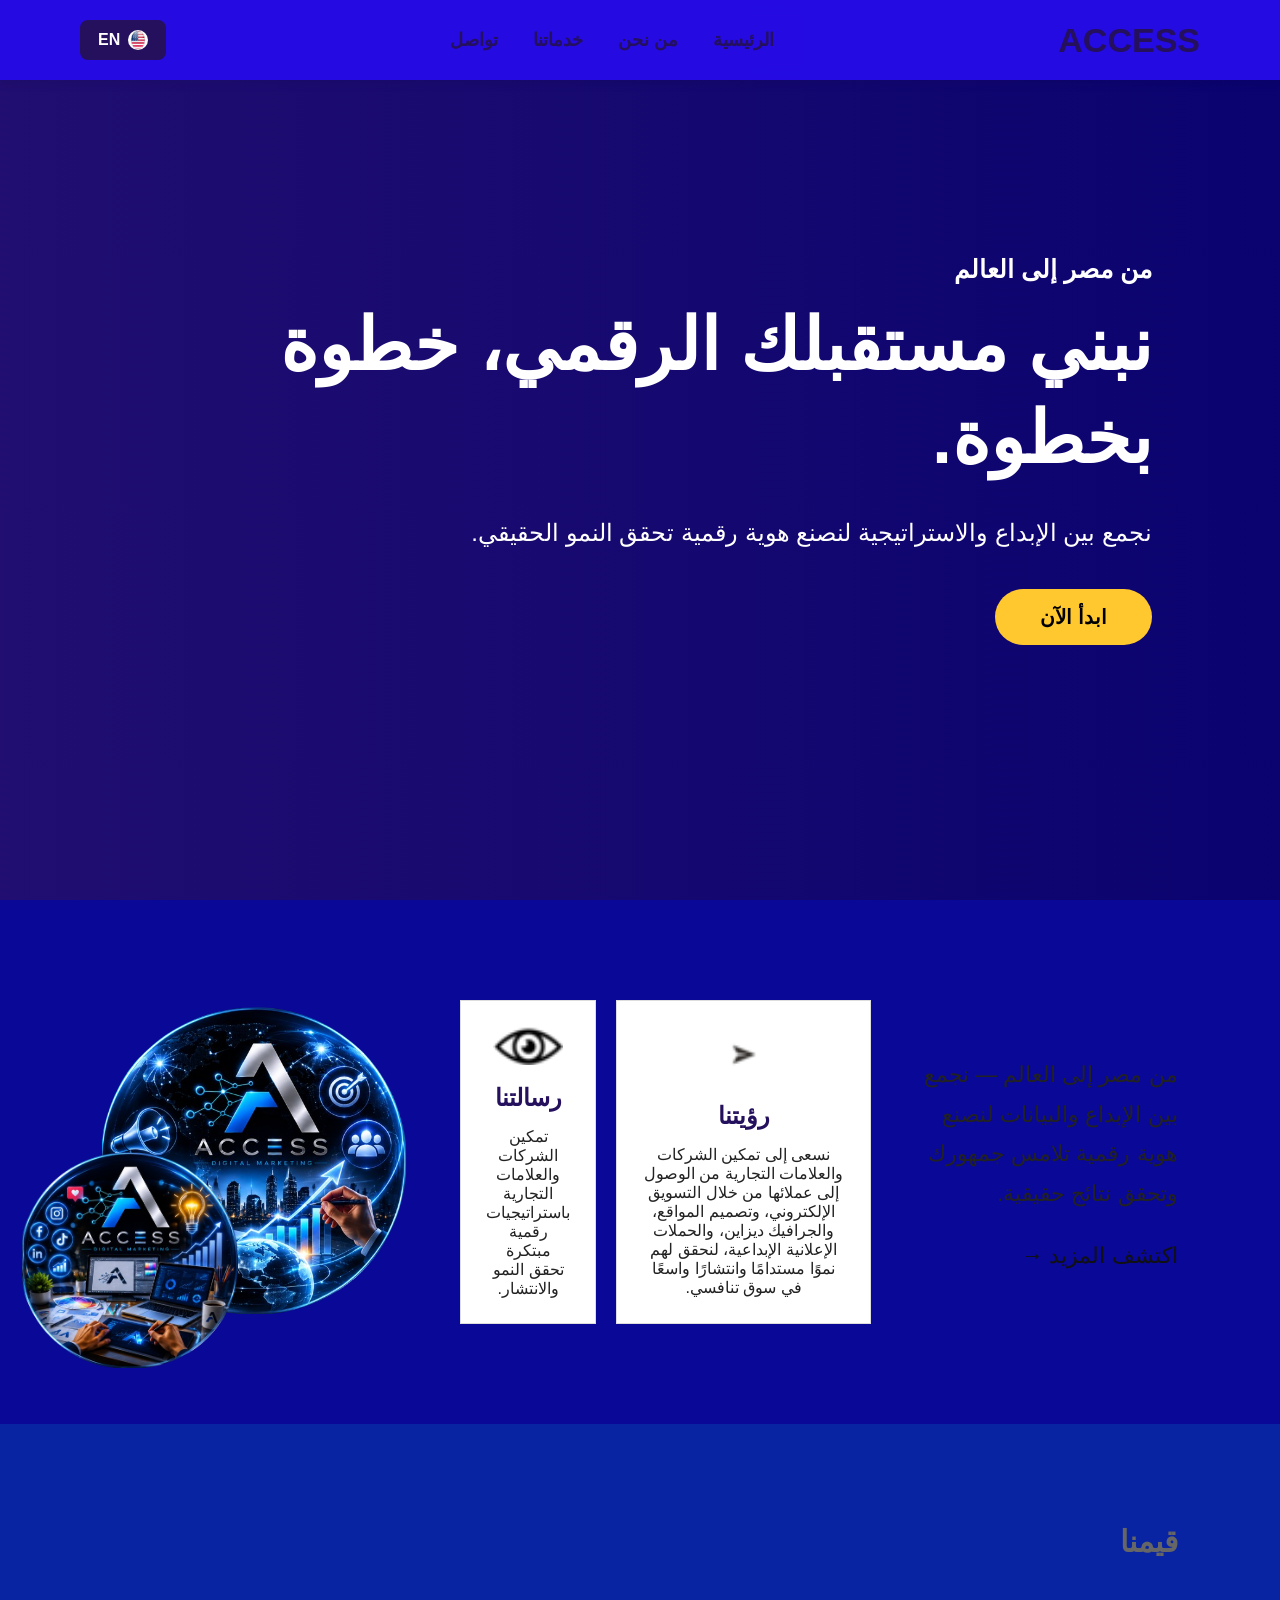
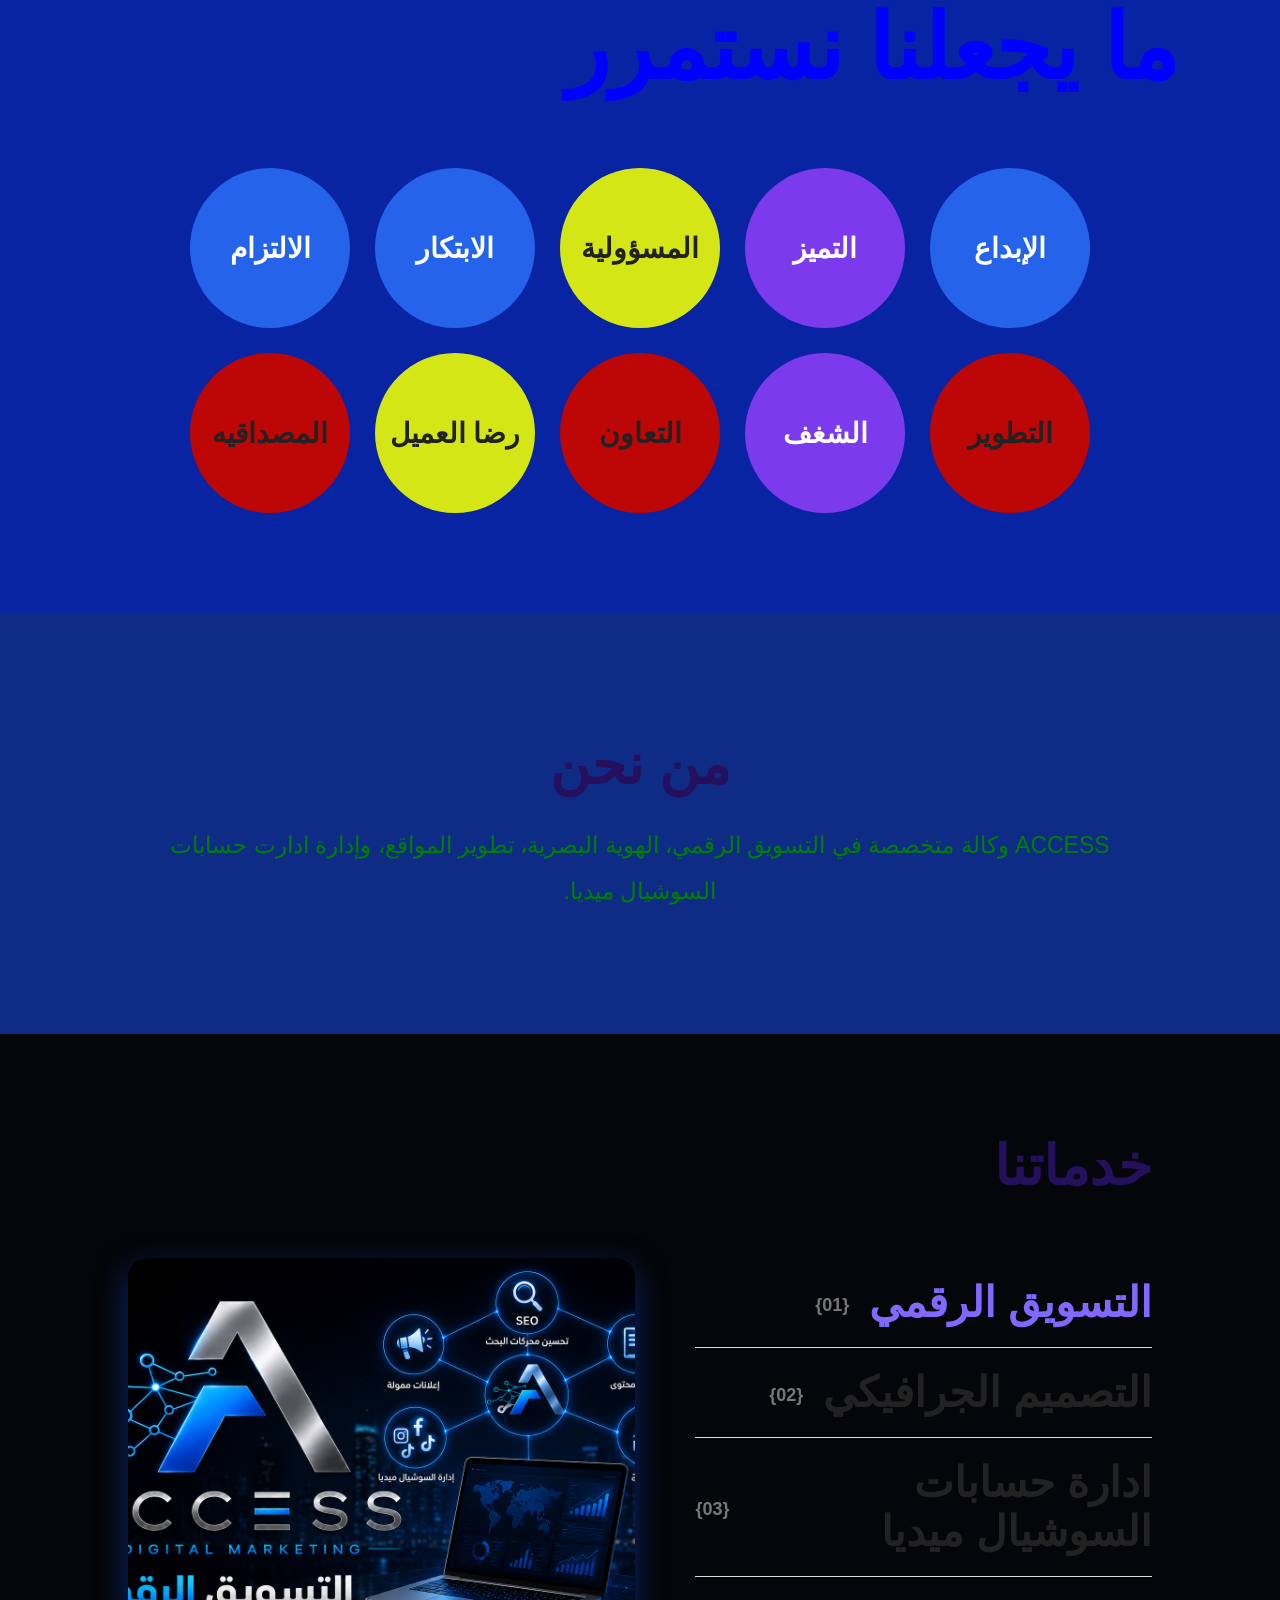
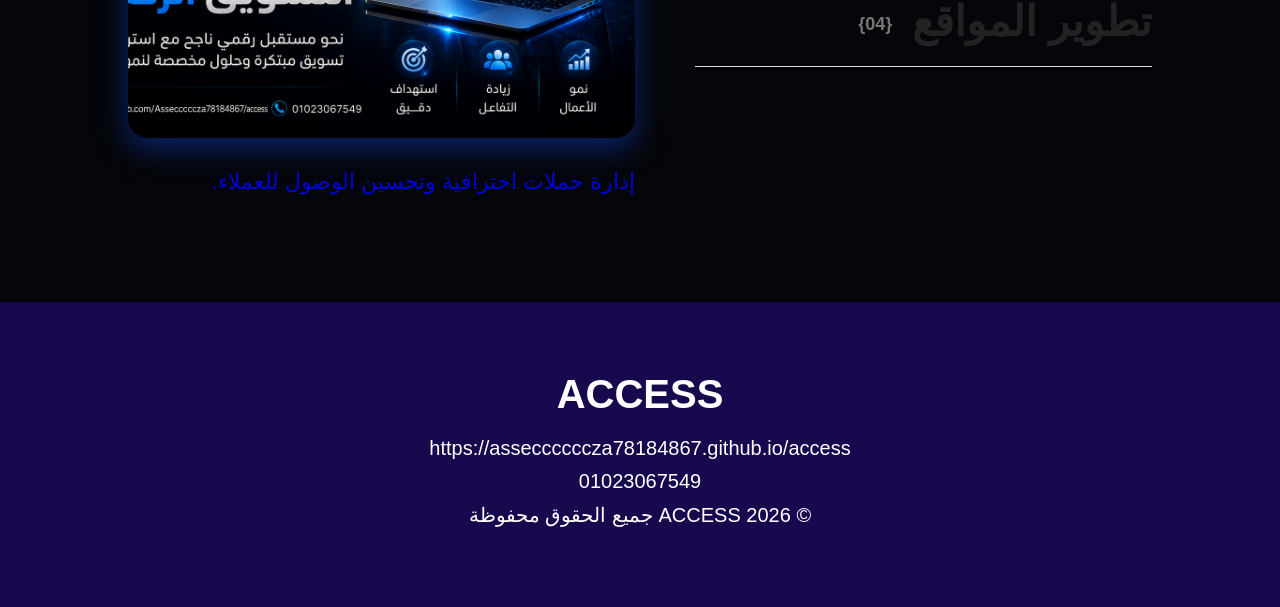
==== index.html @ e2ba80c5 "Add files via upload" ====
<!DOCTYPE html>
<html lang="ar" dir="rtl">

<head>

<meta charset="UTF-8">
<meta name="viewport" content="width=device-width, initial-scale=1">
<meta name="keywords" content="
التسويق الإلكتروني,
شركة تسويق إلكتروني,
تصميم مواقع,
تطوير مواقع,
إدارة السوشيال ميديا,
تصميم جرافيك,
هوية بصرية,
إعلانات ممولة,
شركات التسويق الرقمي,
SEO,
Digital Marketing,
Website Design,
Graphic Design,
Social Media Management,
Google Ads,
Facebook Ads">

<meta http-equiv="X-Frame-Options" content="DENY">
<meta http-equiv="X-Content-Type-Options" content="nosniff">
<meta name="referrer" content="strict-origin-when-cross-origin">


<meta http-equiv="Content-Security-Policy" content="
default-src 'self';
img-src 'self' https: data:;
script-src 'self' https://cdnjs.cloudflare.com;
style-src 'self' 'unsafe-inline' https://cdnjs.cloudflare.com;
font-src 'self' https://cdnjs.cloudflare.com;
frame-ancestors 'none';
base-uri 'self';
">

<meta name="description" content="ACCESS Digital Marketing is an Egyptian digital marketing agency specializing in digital marketing, social media management, website design, graphic design, branding, advertising campaigns, and creative business solutions.">

<meta name="keywords" content="ACCESS Digital Marketing, digital marketing Egypt, marketing agency Egypt, social media management, social media marketing, website design, web development, graphic design, branding, logo design, advertising agency, Google Ads, Facebook Ads, SEO, digital advertising, creative agency, online marketing, business marketing, e-commerce website, web design company">

<meta name="author" content="ACCESS Digital Marketing">

<meta name="robots" content="index, follow">

<meta name="language" content="English">

<meta name="revisit-after" content="7 days">

<meta name="distribution" content="global">

<meta name="rating" content="general">

<meta property="og:title" content="ACCESS Digital Marketing">

<meta property="og:description" content="Professional Digital Marketing, Website Design, Social Media Management, Graphic Design and Branding Services.">

<meta property="og:type" content="website">

<meta property="og:image" content="https://yourwebsite.com/images/logo.png">

<meta property="og:url" content="https://yourwebsite.com">

<meta name="twitter:card" content="summary_large_image">

<meta name="twitter:title" content="ACCESS Digital Marketing">

<meta name="twitter:description" content="Professional Digital Marketing & Creative Business Solutions.">

<meta name="twitter:image" content="https://yourwebsite.com/images/logo.png">




<title>ACCESS</title>

<link rel="stylesheet" href="style.css">

<link href="https://fonts.googleapis.com/css2?family=Cairo:wght@300;400;600;700;800&display=swap" rel="stylesheet">

</head>

<body>

<nav>

<div class="logo">
ACCESS
</div>

<ul class="menu">

<li><a href="#">الرئيسية</a></li>
<li><a href="about.html">من نحن</a></li>
<li><a href="servis.html">خدماتنا</a></li>
<li><a href="#contact">تواصل</a></li>

</ul>

<button id="langBtn">
    <img id="flag" src="im/us.jpg" width="20">
    <span id="langText">EN</span>
</button>

</nav>

<section class="hero">

<div class="overlay"></div>

<div class="hero-content">

<h4>
من مصر إلى العالم
</h4>

<h1>

نبني مستقبلك الرقمي، خطوة بخطوة.

</h1>

<p>

نجمع بين الإبداع والاستراتيجية لنصنع هوية رقمية تحقق النمو الحقيقي.

</p>

<a href="#services" class="btn">

ابدأ الآن

</a>

</div>

</section>


<section class="vision"> <div class="vision-text"> <p class="small"> من مصر إلى العالم — نجمع بين الإبداع والبيانات لنصنع هوية رقمية تلامس جمهورك وتحقق نتائج حقيقية. </p> <a href="#" class="more"> اكتشف المزيد → </a> </div> <div class="vision-cards"> <div class="vision-card"> <img src="im/icon (2).ico"> <h2>رؤيتنا</h2> <p> نسعى إلى تمكين الشركات والعلامات التجارية من الوصول إلى عملائها من خلال التسويق الإلكتروني، وتصميم المواقع، والجرافيك ديزاين، والحملات الإعلانية الإبداعية، لنحقق لهم نموًا مستدامًا وانتشارًا واسعًا في سوق تنافسي. </p> </div> <div class="vision-card"> <img src="im/ico-2.ico"> <h2>رسالتنا</h2> <p> تمكين الشركات والعلامات التجارية باستراتيجيات رقمية مبتكرة تحقق النمو والانتشار. </p> </div> </div> <div class="vision-image"> <img src="im/op-1.png"> <img src="im/op-2.png" class="small-img"> </div> </section>


<section class="values">

<h5>قيمنا</h5>

<br>
<br>

<h1>
      <font color="blue">
    ما يجعلنا نستمرر 

</font>
</h1>
<br>

<div class="circles">

<div class="circle dark">الإبداع</div>

<div class="circle purple">التميز</div>

<div class="circle light">المسؤولية</div>

<div class="circle dark">الابتكار</div>

<div class="circle dark">الالتزام</div>

<div class="circle rad">التطوير</div>

<div class="circle purple">الشغف</div>

<div class="circle rad">التعاون</div>

<div class="circle light">رضا العميل</div>

<div class="circle rad">المصداقيه</div>

</div>

</section>


<section class="about" id="about">

<h2>

من نحن

</h2>

<p>
  <font color="green">
ACCESS وكالة متخصصة في التسويق الرقمي، الهوية البصرية، تطوير المواقع، وإدارة ادارت حسابات السوشيال ميديا.
</font>
</p>

</section>

<section class="services-show" id="services">

<h2>

خدماتنا

</h2>

<div class="services-container">

<div class="services-list">

<div class="service-item active" onclick="showService(1)">
    
التسويق الرقمي
<span>{01}</span>
</div>

<div class="service-item" onclick="showService(2)">
  
التصميم الجرافيكي
<span>{02}</span>
</div>

<div class="service-item" onclick="showService(3)">
ادارة حسابات السوشيال ميديا
<span>{03}</span>
</div>

<div class="service-item" onclick="showService(4)">
تطوير المواقع
<span>{04}</span>





</div>

</div>

<div class="services-image">

<div id="service1" class="service-box active">

<img src="im/1.png">

<p>
    <font color="purpledar">
إدارة حملات احترافية وتحسين الوصول للعملاء.
</font>
</p>

</div>

<div id="service2" class="service-box">

<img src="im/2.png">

<p>
    <font color="purple">

هوية بصرية، موشن جرافيك وتصاميم احترافية.
</font>
</p>

</div>

<div id="service3" class="service-box">

<img src="im/3.png">

<p>
<font color="red">
تنظيم وإدارة الفعاليات والمؤتمرات.
</font>
</p>

</div>

<div id="service4" class="service-box">

<img src="im/4.png">

<p>
<font color="green">
تصميم وتطوير مواقع حديثة ومتوافقة مع جميع الأجهزة.
</font>
</p>

</div>

</div>

</div>

</section>

<footer id="contact">

<h2>

ACCESS

</h2>

<p>

https://asseccccccza78184867.github.io/access

</p>

<p>

    01023067549

</p>

<p>

© 2026 ACCESS جميع الحقوق محفوظة

</p>

</footer>

<script src="script.js"></script>



<script>
const langBtn = document.getElementById("langBtn");

let english = false;

langBtn.onclick = function(){

    if(!english){

        document.documentElement.dir = "ltr";
        document.documentElement.lang = "en";

        document.querySelector(".logo").innerHTML = "ACCESS";

        document.querySelector("a[href='index.html']").innerHTML="Home";
        document.querySelector("a[href='#about']").innerHTML="About";
        document.querySelector("a[href='#services']").innerHTML="Services";
        document.querySelector("a[href='#contact']").innerHTML="Contact";

        langBtn.innerHTML='<img src="images/eg.png"> AR';

        english=true;

    }else{

        document.documentElement.dir="rtl";
        document.documentElement.lang="ar";

        document.querySelector("a[href='index.html']").innerHTML="الرئيسية";
        document.querySelector("a[href='#about']").innerHTML="من نحن";
        document.querySelector("a[href='#services']").innerHTML="خدماتنا";
        document.querySelector("a[href='#contact']").innerHTML="تواصل";

        langBtn.innerHTML='<img src="images/us.png"> EN';

        english=false;




let isArabic = true;

document.getElementById("langBtn").onclick = function () {

    if (isArabic) {

        document.documentElement.lang = "en";
        document.documentElement.dir = "ltr";

        document.getElementById("flag").src = "images/us.png";
        document.getElementById("langText").innerHTML = "EN";

  
        document.getElementById("servicesTitle").innerHTML = "Our Services";
        document.getElementById("service1").innerHTML = "Social Media Management";
        document.getElementById("service2").innerHTML = "Digital Marketing";
        document.getElementById("service3").innerHTML = "Graphic Design";
        document.getElementById("service4").innerHTML = "Website Development";

        isArabic = false;

    } else {

        document.documentElement.lang = "ar";
        document.documentElement.dir = "rtl";

        document.getElementById("flag").src = "images/eg.png";
        document.getElementById("langText").innerHTML = "AR";

   
        document.getElementById("servicesTitle").innerHTML = "خدماتنا";
        document.getElementById("service1").innerHTML = "إدارة حسابات التواصل الاجتماعي";
        document.getElementById("service2").innerHTML = "التسويق الإلكتروني";
        document.getElementById("service3").innerHTML = "التصميم الجرافيكي";
        document.getElementById("service4").innerHTML = "تطوير المواقع";

        isArabic = true;
    }

};




    }

}
</script>



</body>

</html>
---- style.css ----
*{
margin:0;
padding:0;
box-sizing:border-box;
font-family:'Cairo',sans-serif;
scroll-behavior:smooth;
}

body{
background:#1205c7;
color:#222;
overflow-x:hidden;
}



nav{

position:fixed;

top:0;

right:0;

left:0;

display:flex;

justify-content:space-between;

align-items:center;

padding:20px 80px;

background:rgba(38, 12, 231, 0.95);

backdrop-filter:blur(8px);

box-shadow:0 3px 10px rgba(0,0,0,.08);

z-index:999;

}

.logo{

font-size:34px;

font-weight:800;

color:#24105c;

}

.menu{

display:flex;

list-style:none;

gap:35px;

}

.menu a{

text-decoration:none;

font-size:18px;

font-weight:bold;

color:#24105c;

transition:.3s;

}

.menu a:hover{

color:#8368ff;

}

#langBtn{

padding:10px 20px;

border:none;

border-radius:8px;

background:#24105c;

color:rgba(3, 36, 202, 0.979);

cursor:pointer;

}



.hero{

height:100vh;

background:url(hero.jpg);

background-size:cover;

background-position:center;

display:flex;

justify-content:center;

align-items:center;

position:relative;

}

.overlay{

position:absolute;

width:100%;

height:100%;

background:linear-gradient(90deg,#24105ccf,#00000070);

}

.hero-content{

position:relative;

z-index:2;

width:80%;

color:white;

text-align:right;

}

.hero-content h4{

font-size:25px;

margin-bottom:15px;

}

.hero-content h1{

font-size:72px;

line-height:1.3;

margin-bottom:25px;

}

.hero-content p{

font-size:24px;

line-height:1.8;

margin-bottom:35px;

}

.btn{

display:inline-block;

padding:16px 45px;

background:#ffc82e;

border-radius:40px;

text-decoration:none;

font-size:20px;

color:black;

font-weight:bold;

transition:.3s;

}

.btn:hover{

transform:translateY(-5px);

}



.about{

padding:120px 10%;

background:rgb(14, 44, 134);

text-align:center;

}

.about h2{

font-size:55px;

color:#24105c;

margin-bottom:25px;

}

.about p{

font-size:23px;

line-height:2;

}


.services-show{

padding:100px 10%;

background:#050609;

}

.services-show h2{

font-size:55px;

margin-bottom:60px;

color:#24105c;

}

.services-container{

display:flex;

justify-content:space-between;

gap:60px;

align-items:flex-start;

}

.services-list{

width:45%;

}

.service-item{

padding:22px 0;

font-size:42px;

font-weight:bold;

cursor:pointer;

border-bottom:1px solid #1e07a4;

transition:.3s;

}

.service-item:hover{

color:#8368ff;

}

.service-item.active{

color:#8368ff;

}

.service-item span{

font-size:18px;

color:#1f04a9;

}

.services-image{

width:50%;

}

.service-box{

display:none;

animation:fade .5s;

}

.service-box.active{

display:block;

}

.service-box img{

width:100%;

height:480px;

object-fit:cover;

border-radius:20px;

box-shadow:0 10px 30px rgba(11, 41, 123, 0.885);

}

.service-box p{

font-size:22px;

margin-top:20px;

line-height:1.8;

}



footer{

background:#18094f;

color:white;

padding:70px;

text-align:center;

}

footer h2{

font-size:40px;

margin-bottom:20px;

}

footer p{

font-size:20px;

margin:10px 0;

}

@keyframes fade{

from{

opacity:0;

transform:translateY(20px);

}

to{

opacity:1;

transform:translateY(0);

}

}



@media(max-width:900px){

nav{

padding:20px;

}

.menu{

display:none;

}

.hero-content h1{

font-size:42px;

}

.hero-content p{

font-size:18px;

}

.services-container{

flex-direction:column;

}

.services-list,

.services-image{

width:100%;

}

.service-item{

font-size:28px;

}

.about h2{

font-size:40px;

}

}

.vision{

padding:100px 8%;

display:flex;

justify-content:space-between;

align-items:center;

gap:50px;

background:#0a0896;

}

.vision-text{

width:25%;

}

.small{

font-size:22px;

line-height:1.8;

margin-bottom:30px;

}

.more{

color:#111;

font-size:22px;

text-decoration:none;

}

.vision-cards{

display:flex;

gap:20px;

width:40%;

}

.vision-card{

background:rgb(255, 255, 255);

padding:25px;

border:1px solid #ddd;

text-align:center;

}

.vision-card img{

width:70px;

margin-bottom:15px;

}

.vision-card h2{

color:#24105c;

margin-bottom:15px;

}

.vision-image{

position:relative;

width:30%;

}

.vision-image img{

width:100%;

border-radius:15px;

}

.small-img{

width:70% !important;

position:absolute;

bottom:-50px;

left:-80px;

}



.values{

padding:100px 8%;

background:#0824a2;

text-align:right;

}

.values h5{

font-size:30px;

color:#666;

}

.values h1{

font-size:90px;

color:#18094f;

margin-bottom:50px;

}

.circles{

display:flex;

flex-wrap:wrap;

gap:25px;

justify-content:center;

align-items:center;

}

.circle{

width:160px;

height:160px;

border-radius:50%;

display:flex;

justify-content:center;

align-items:center;

font-size:28px;

font-weight:bold;

}

.dark{

background:#2563EB;

color:white;

}

.purple{

background:#7C3AED;

color:white;

}

.light{

background:#d5e616;

}

.rad{

background:#bd0707;

}

.service-item{

display:flex;
align-items:center;
gap:20px;

padding:20px 0;

cursor:pointer;

border-bottom:1px solid #ddd;

transition:.3s;

}

.service-icon{

width:70px;
height:70px;

object-fit:cover;

border-radius:12px;

flex-shrink:0;

}

.service-item div{

display:flex;
flex-direction:column;

}

.service-item span{

font-size:18px;
color:#777;

margin-top:5px;

}


#langBtn{
    display:flex;
    align-items:center;
    gap:8px;
    padding:10px 18px;
    border:none;
    border-radius:8px;
    background:#24105c;
    color:white;
    cursor:pointer;
    font-size:16px;
    font-weight:bold;
}

#langBtn img{
    width:20px;
    height:20px;
    border-radius:50%;
}
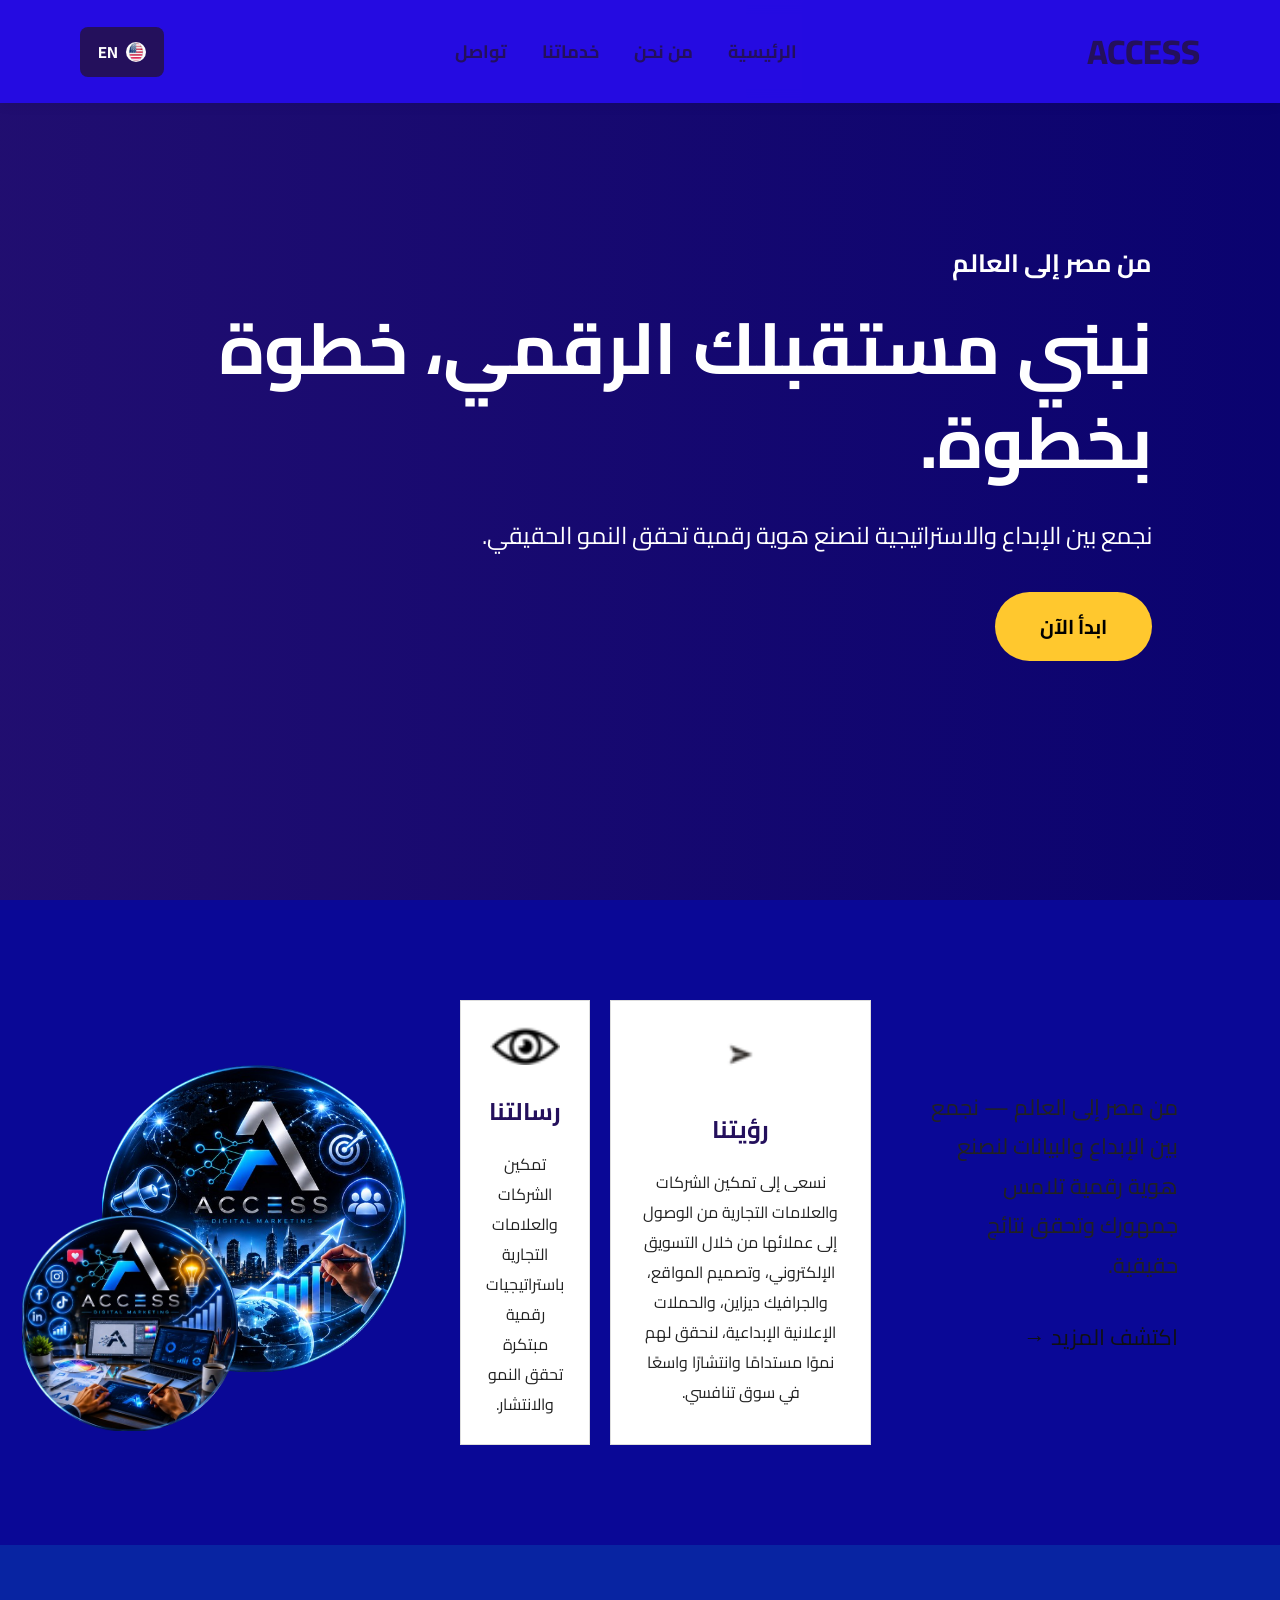
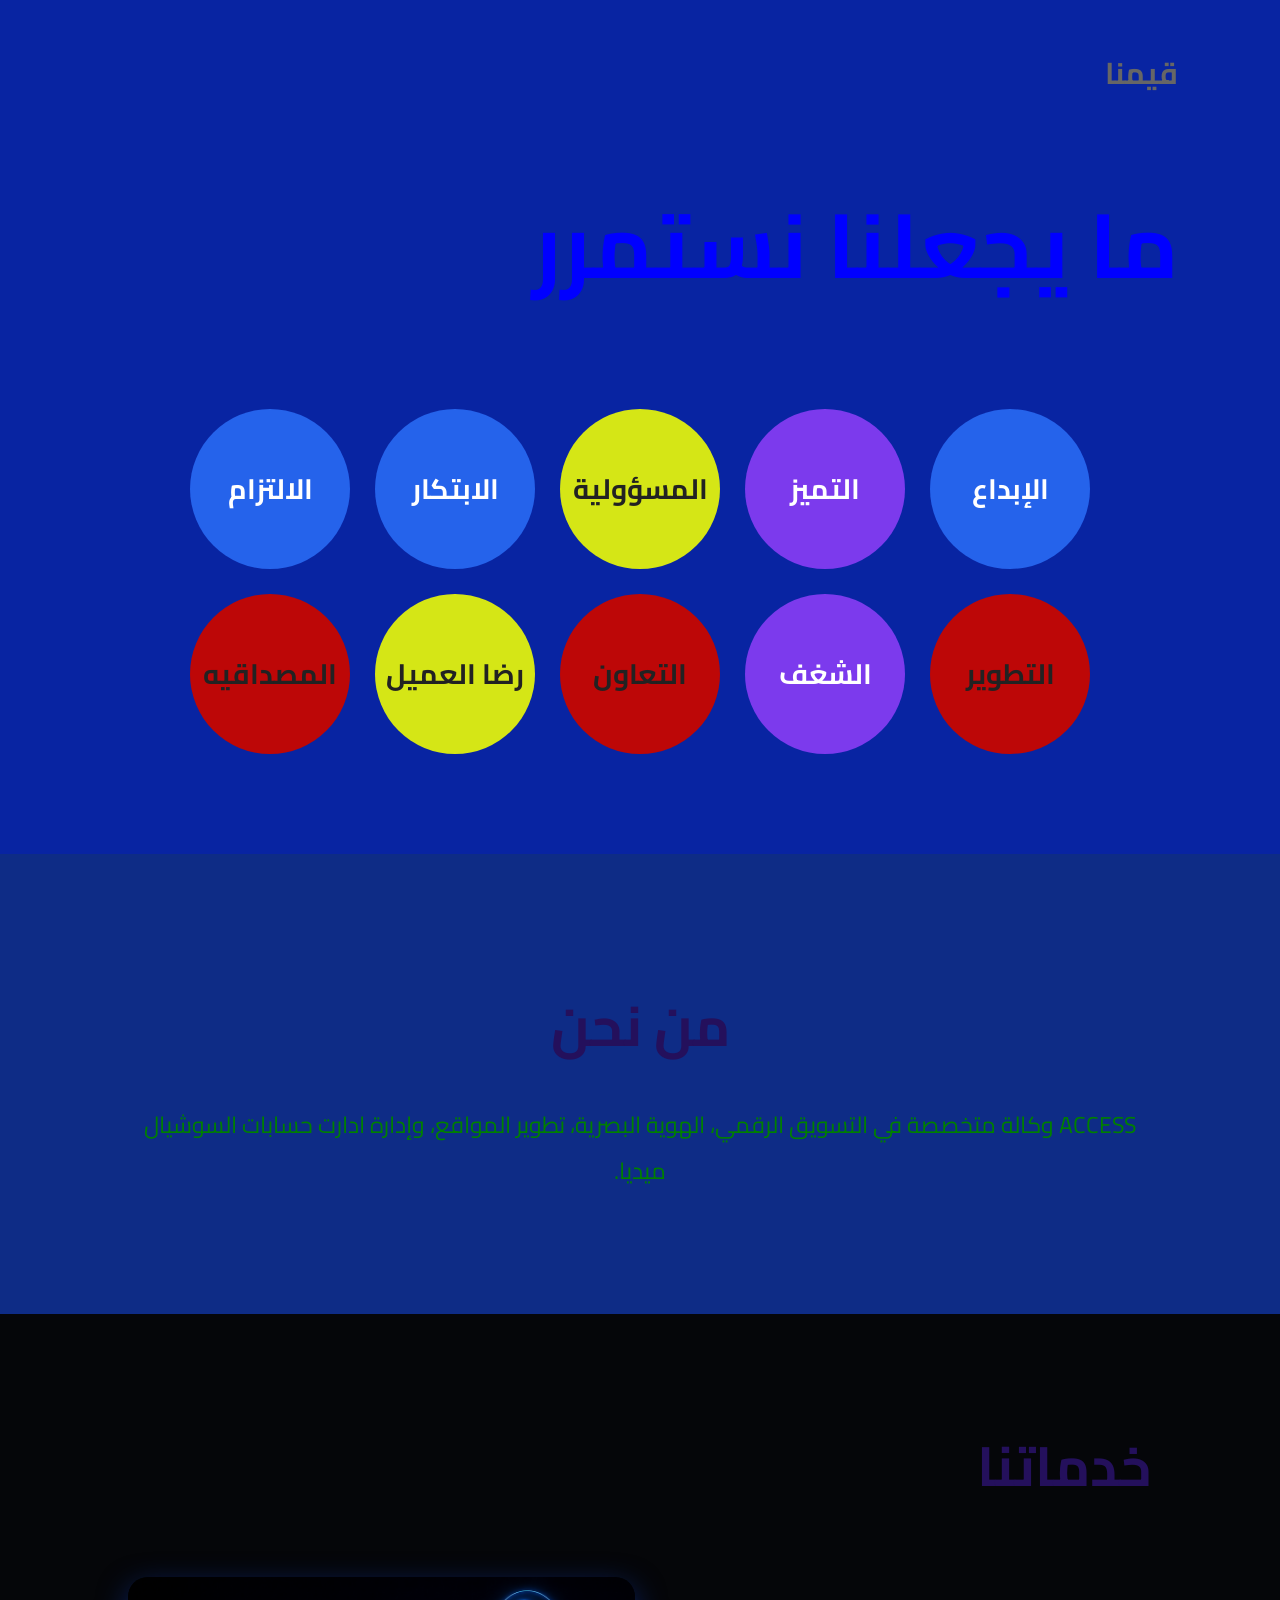
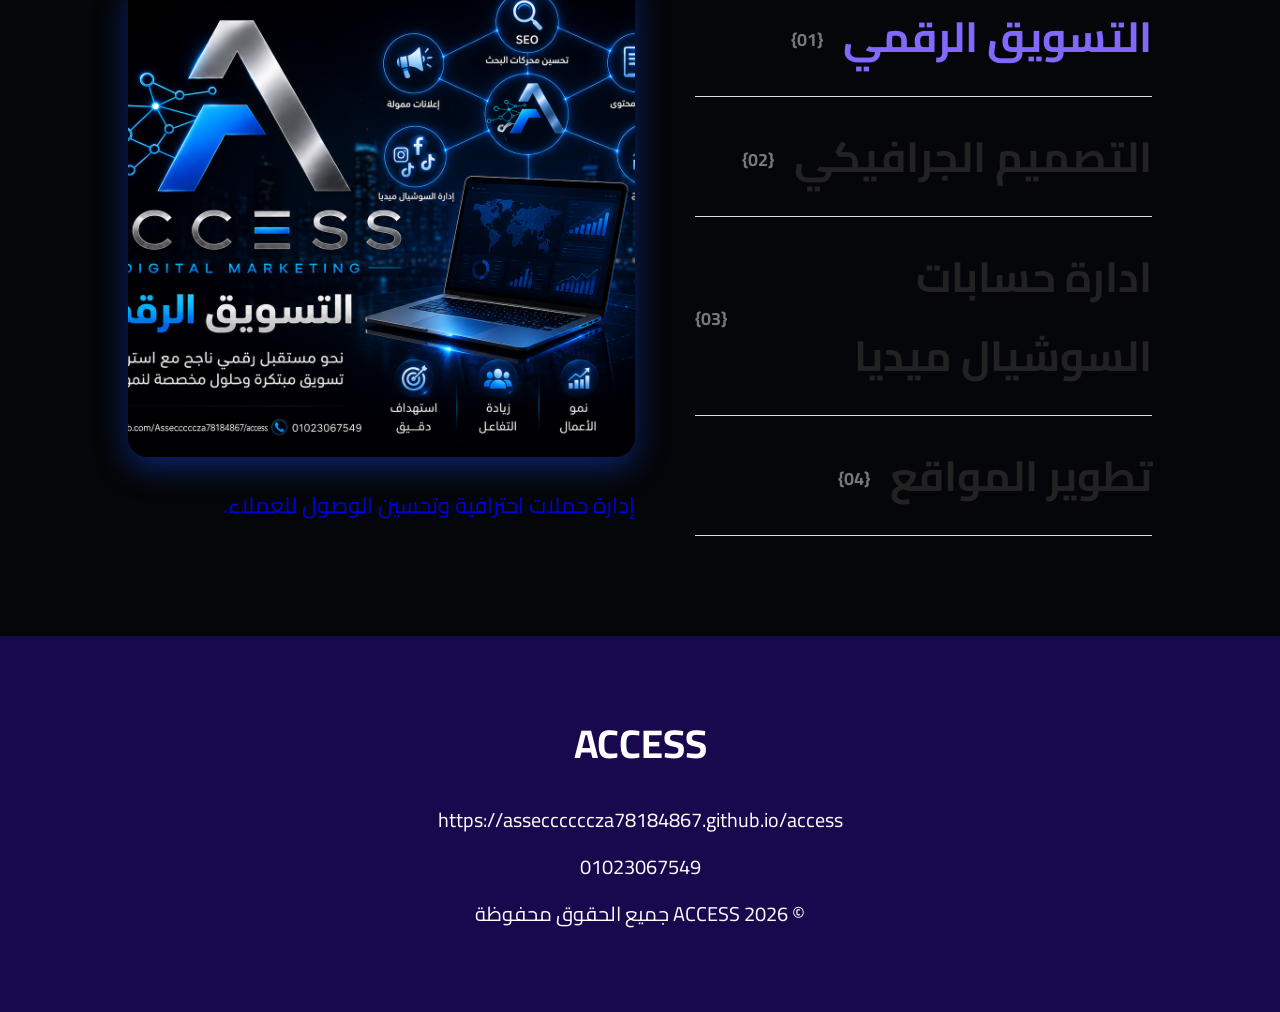
==== commit 75c0fb39: "Update index.html" ====
--- a/index.html
+++ b/index.html
@@ -27,16 +27,9 @@
 <meta http-equiv="X-Content-Type-Options" content="nosniff">
 <meta name="referrer" content="strict-origin-when-cross-origin">
 
-
-<meta http-equiv="Content-Security-Policy" content="
-default-src 'self';
-img-src 'self' https: data:;
-script-src 'self' https://cdnjs.cloudflare.com;
-style-src 'self' 'unsafe-inline' https://cdnjs.cloudflare.com;
-font-src 'self' https://cdnjs.cloudflare.com;
-frame-ancestors 'none';
-base-uri 'self';
-">
+<meta name="viewport" content="width=device-width, initial-scale=1.0">
+    
+
 
 <meta name="description" content="ACCESS Digital Marketing is an Egyptian digital marketing agency specializing in digital marketing, social media management, website design, graphic design, branding, advertising campaigns, and creative business solutions.">
 
@@ -424,4 +417,4 @@
 
 </body>
 
-</html>+</html>
--- a/style.css
+++ b/style.css
@@ -719,4 +719,6 @@
     width:20px;
     height:20px;
     border-radius:50%;
-}+}
+
+
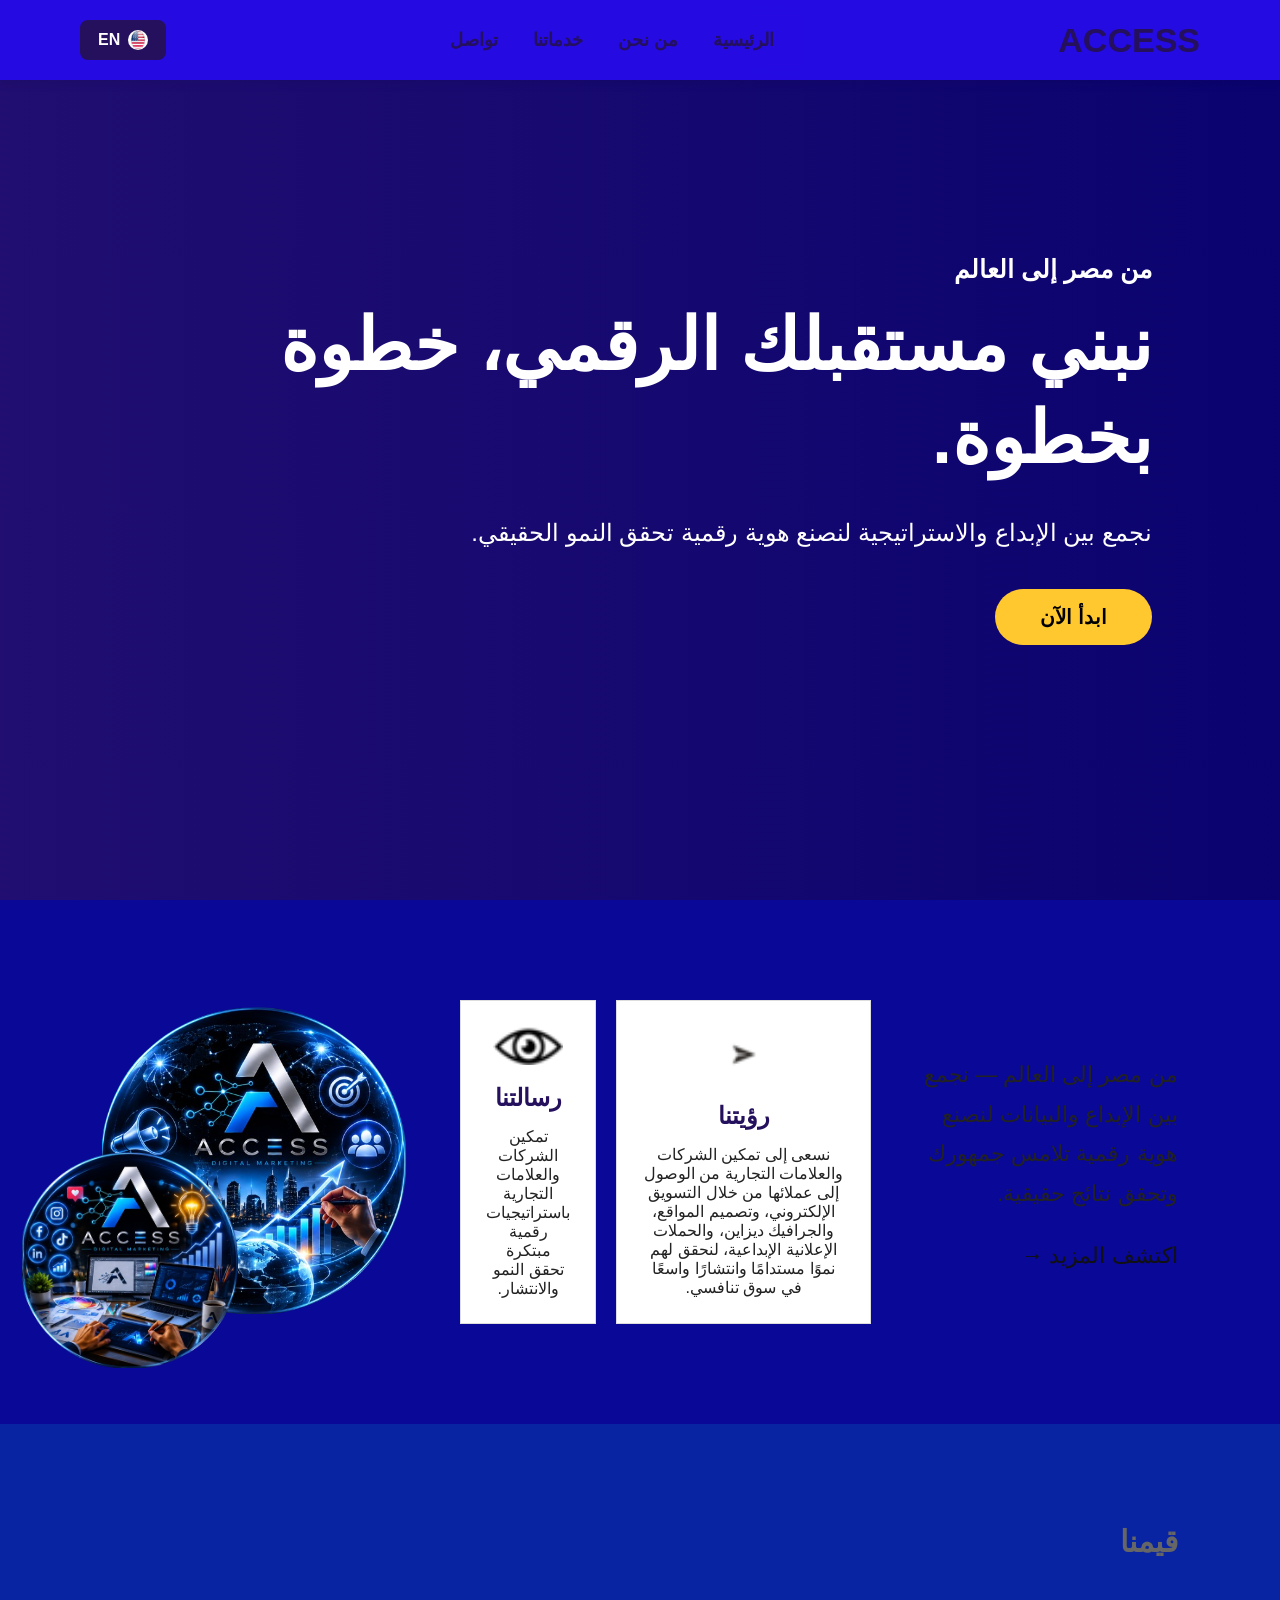
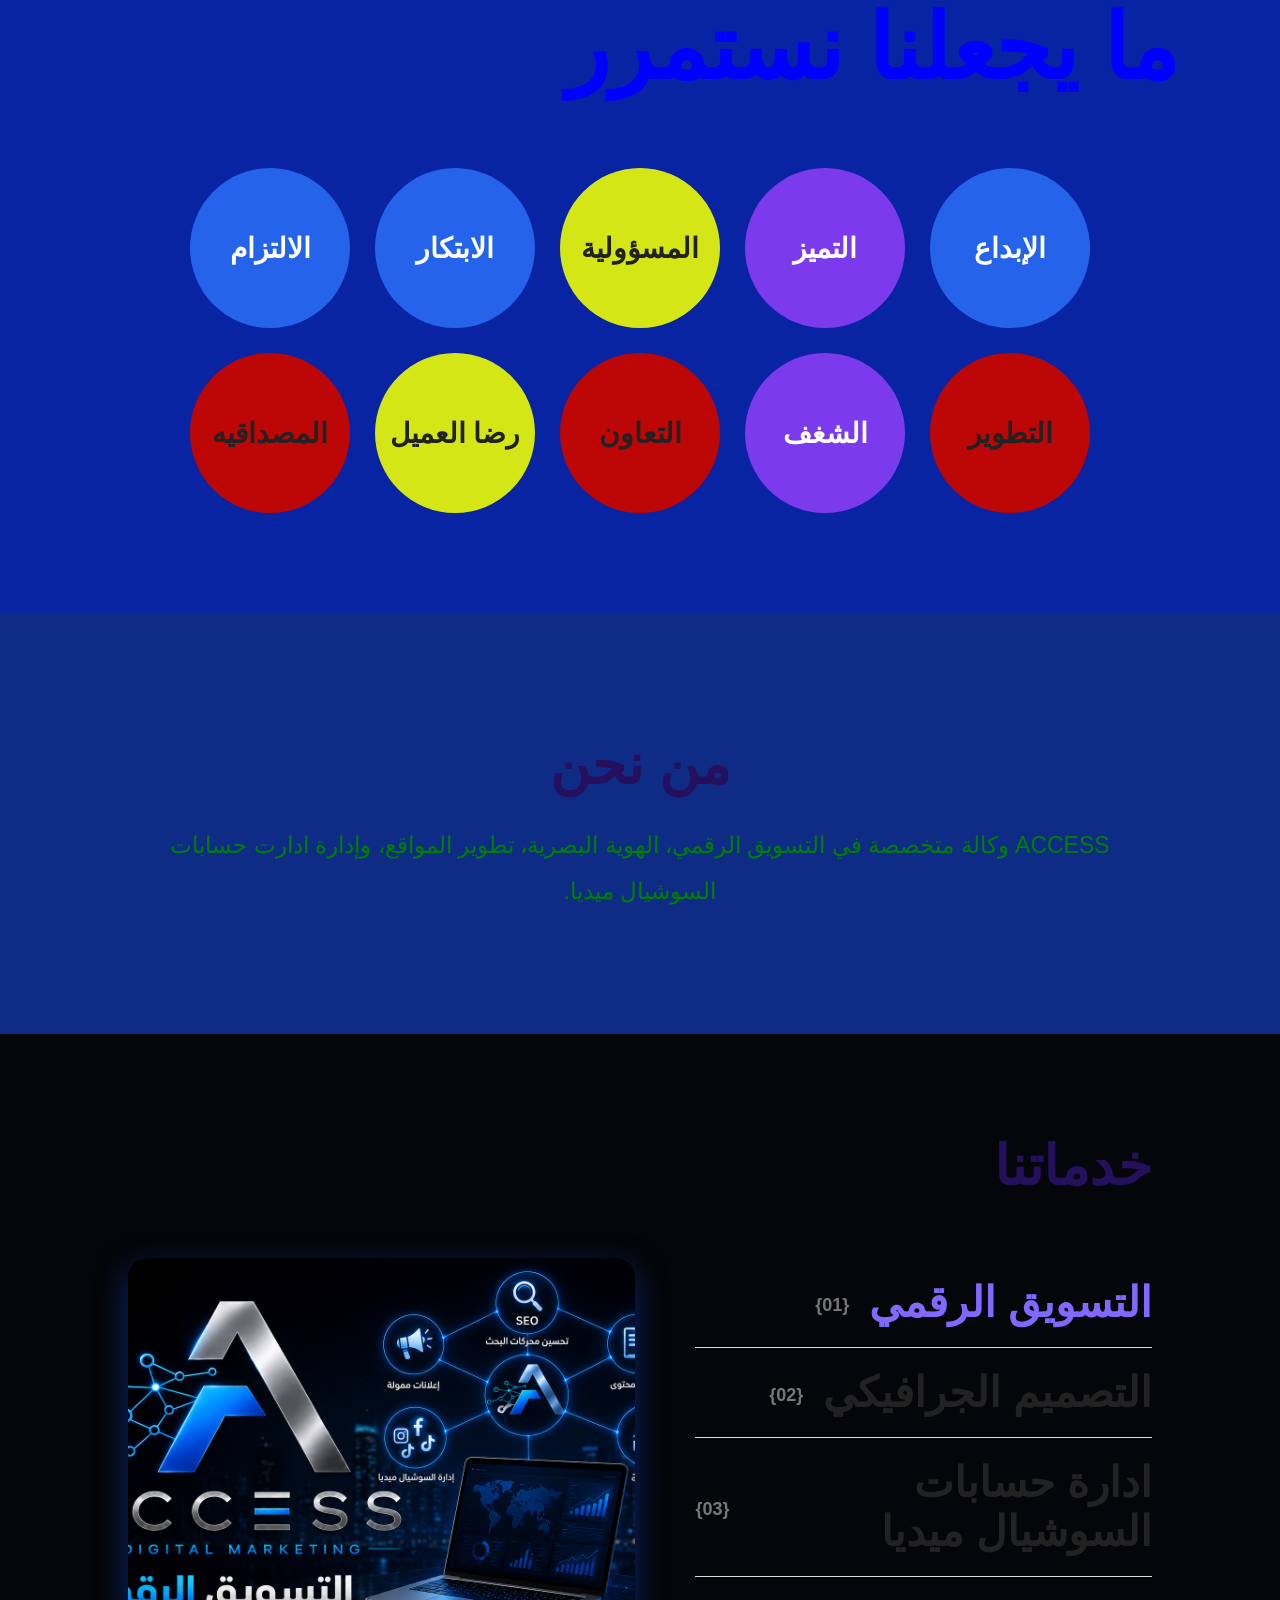
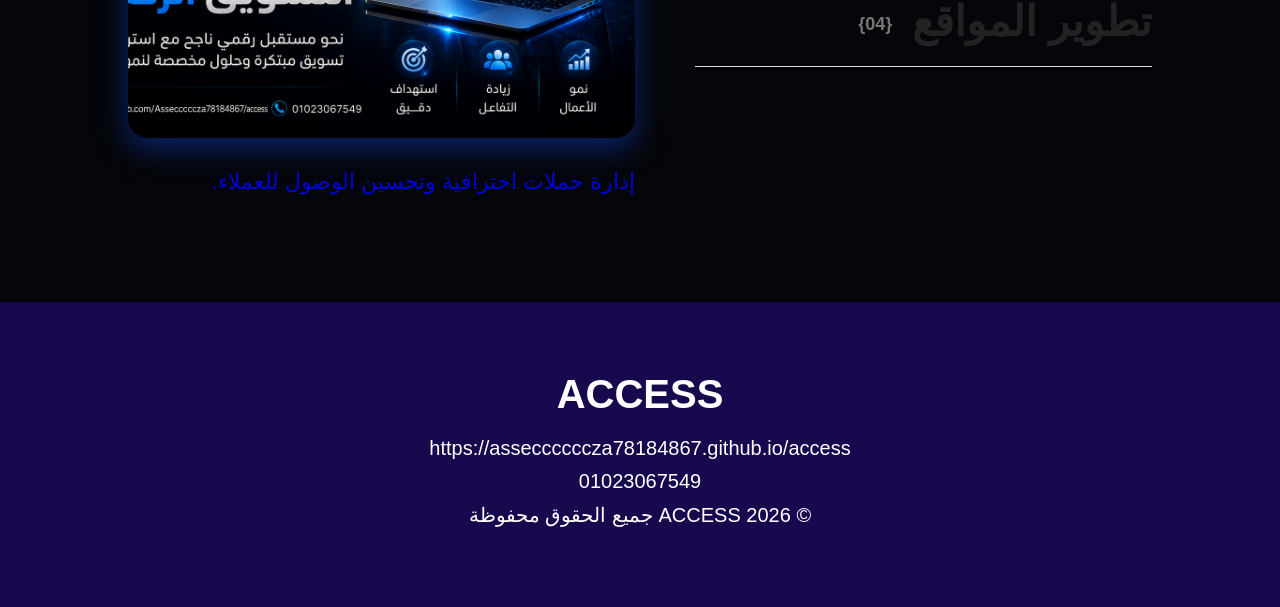
==== commit 66c40127: "Update index.html" ====
--- a/index.html
+++ b/index.html
@@ -29,7 +29,20 @@
 
 <meta name="viewport" content="width=device-width, initial-scale=1.0">
     
-
+<meta http-equiv="Permissions-Policy" content="geolocation=(), microphone=(), camera=()">
+
+
+<link rel="stylesheet" href="https://cdnjs.cloudflare.com/ajax/libs/font-awesome/6.5.0/css/all.min.css">
+
+<meta http-equiv="Content-Security-Policy" content="
+default-src 'self';
+img-src 'self' https: data:;
+script-src 'self' https://cdnjs.cloudflare.com;
+style-src 'self' 'unsafe-inline' https://cdnjs.cloudflare.com;
+font-src 'self' https://cdnjs.cloudflare.com;
+frame-ancestors 'none';
+base-uri 'self';
+">
 
 <meta name="description" content="ACCESS Digital Marketing is an Egyptian digital marketing agency specializing in digital marketing, social media management, website design, graphic design, branding, advertising campaigns, and creative business solutions.">
 
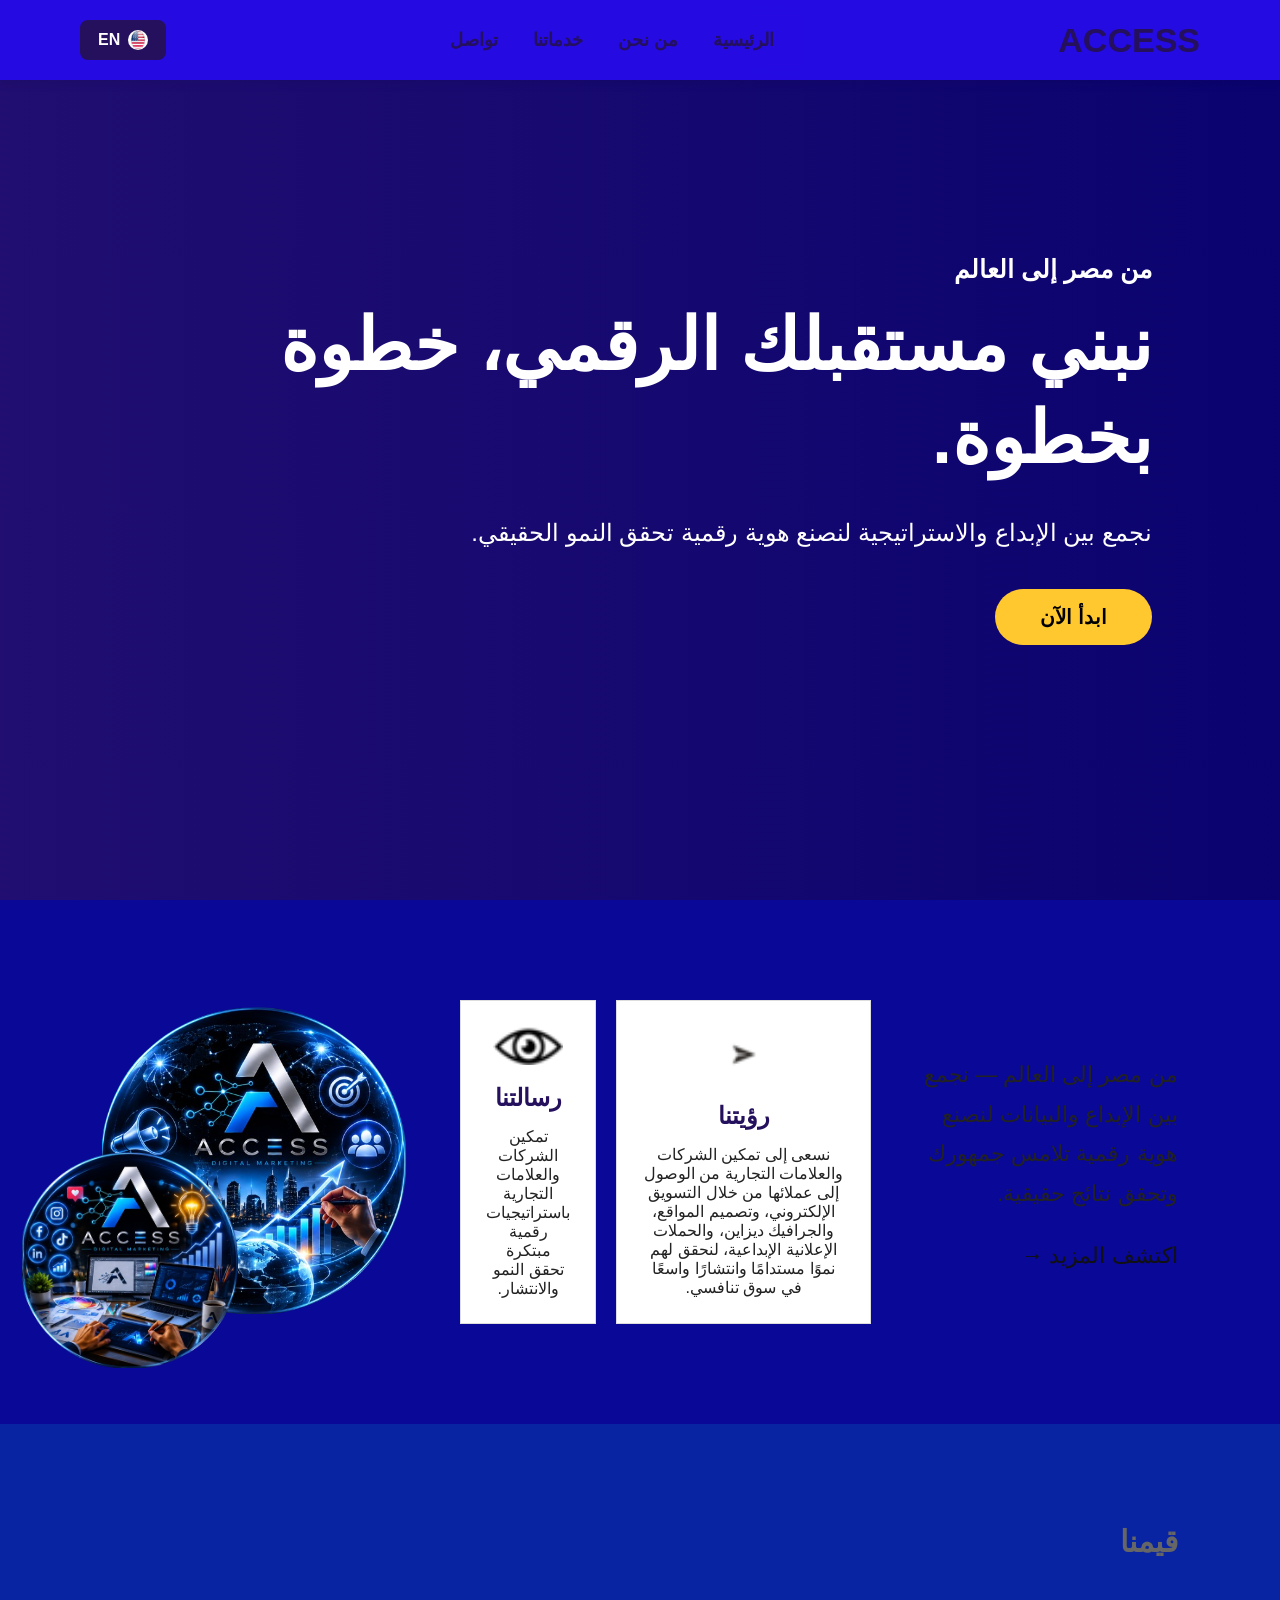
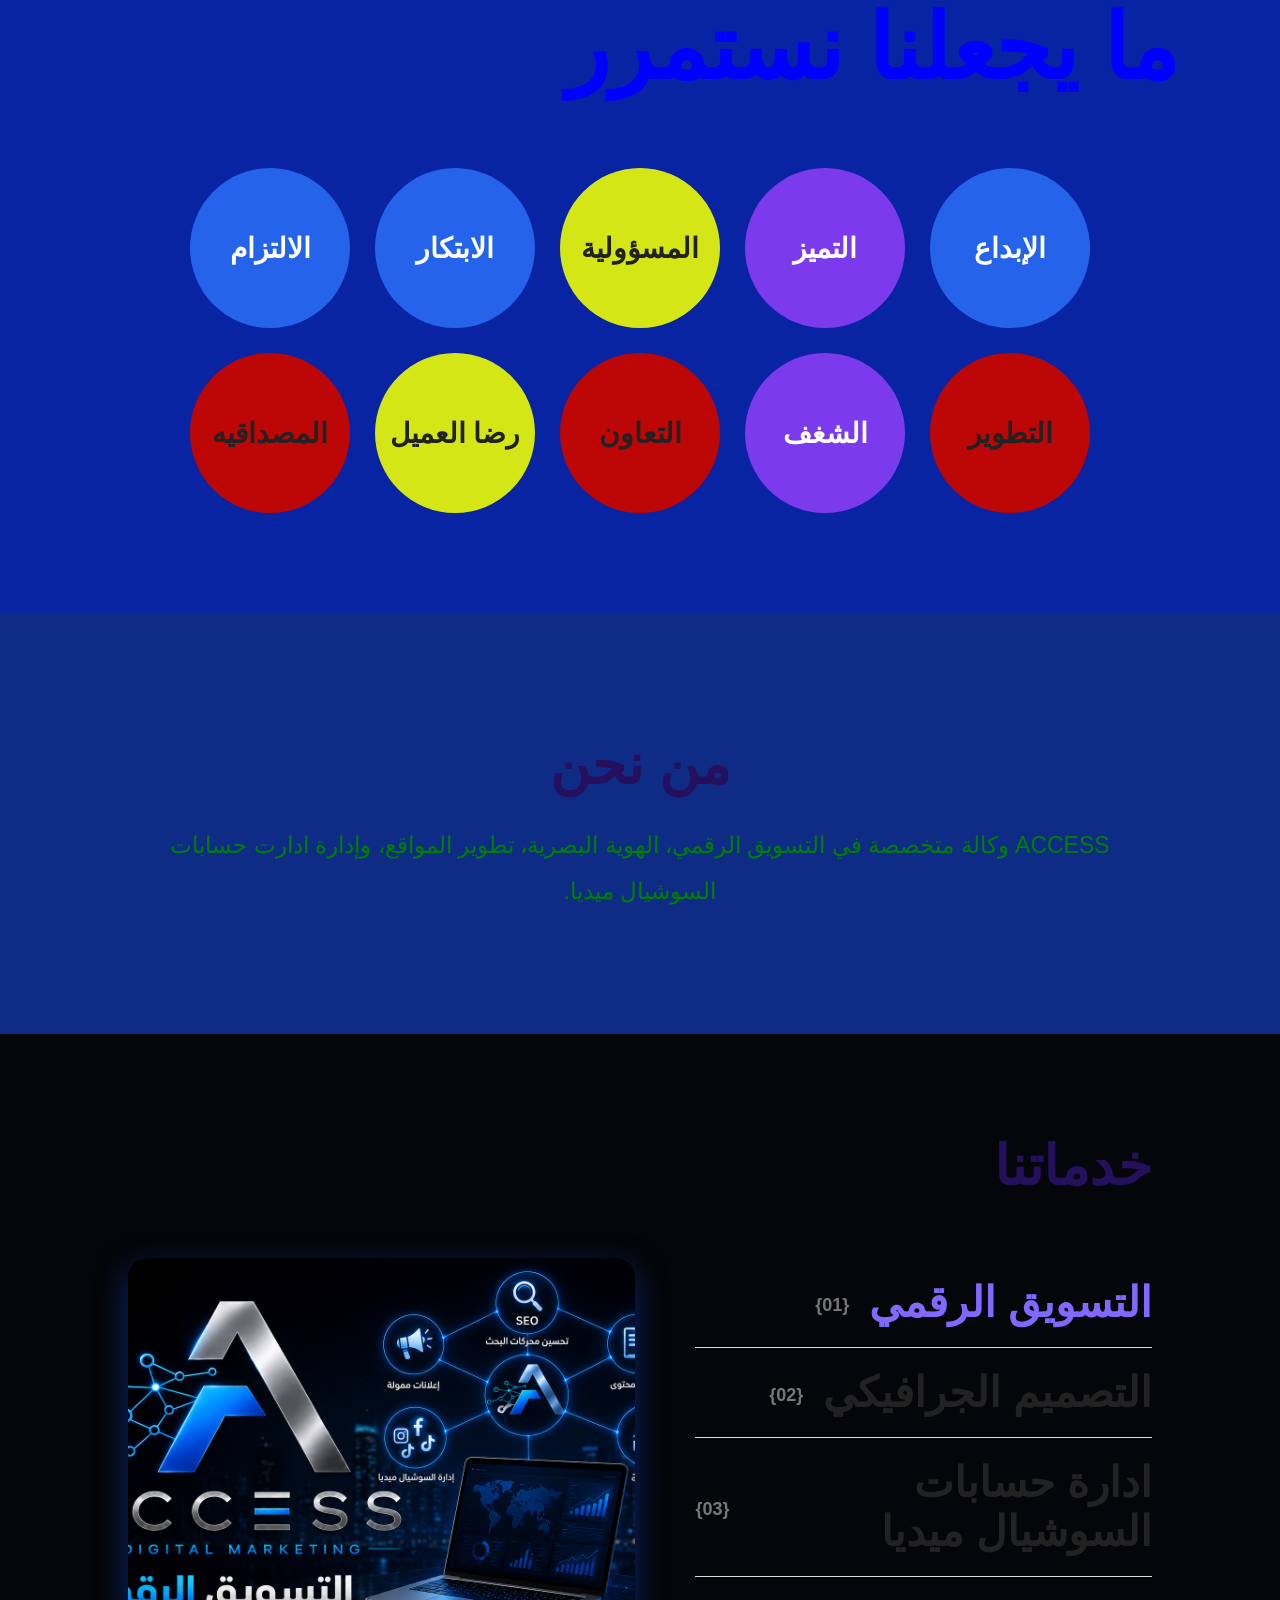
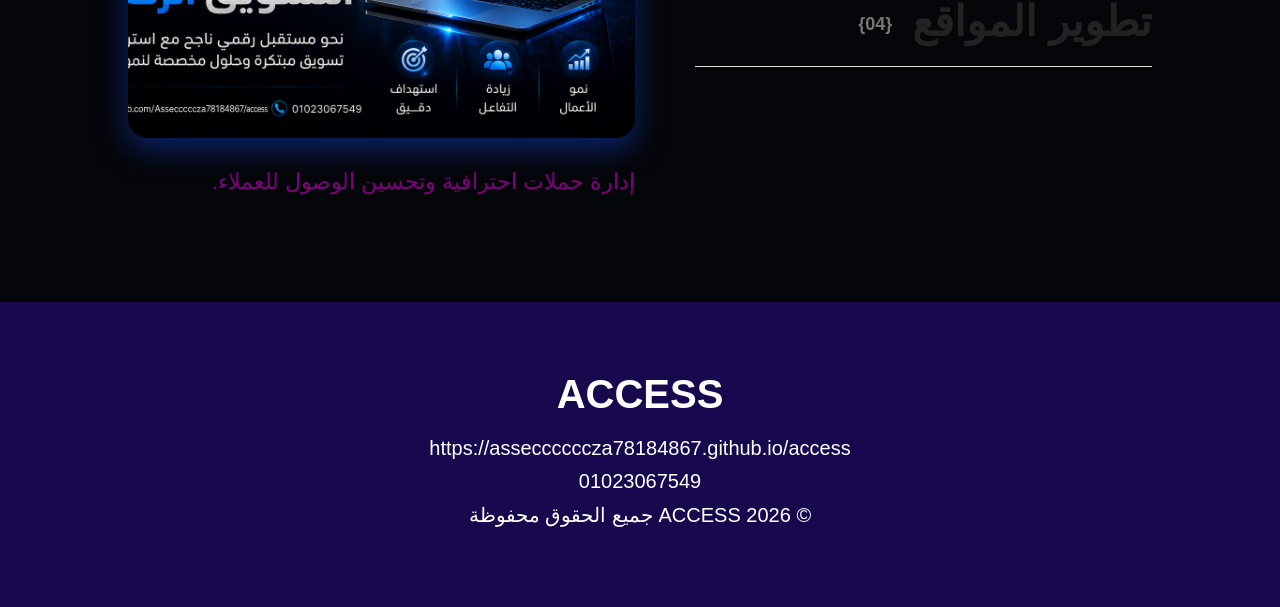
==== commit 73ea7edc: "Add files via upload" ====
--- a/index.html
+++ b/index.html
@@ -1,433 +1,326 @@
-<!DOCTYPE html>
-<html lang="ar" dir="rtl">
-
-<head>
-
-<meta charset="UTF-8">
-<meta name="viewport" content="width=device-width, initial-scale=1">
-<meta name="keywords" content="
-التسويق الإلكتروني,
-شركة تسويق إلكتروني,
-تصميم مواقع,
-تطوير مواقع,
-إدارة السوشيال ميديا,
-تصميم جرافيك,
-هوية بصرية,
-إعلانات ممولة,
-شركات التسويق الرقمي,
-SEO,
-Digital Marketing,
-Website Design,
-Graphic Design,
-Social Media Management,
-Google Ads,
-Facebook Ads">
-
-<meta http-equiv="X-Frame-Options" content="DENY">
-<meta http-equiv="X-Content-Type-Options" content="nosniff">
-<meta name="referrer" content="strict-origin-when-cross-origin">
-
-<meta name="viewport" content="width=device-width, initial-scale=1.0">
-    
-<meta http-equiv="Permissions-Policy" content="geolocation=(), microphone=(), camera=()">
-
-
-<link rel="stylesheet" href="https://cdnjs.cloudflare.com/ajax/libs/font-awesome/6.5.0/css/all.min.css">
-
-<meta http-equiv="Content-Security-Policy" content="
-default-src 'self';
-img-src 'self' https: data:;
-script-src 'self' https://cdnjs.cloudflare.com;
-style-src 'self' 'unsafe-inline' https://cdnjs.cloudflare.com;
-font-src 'self' https://cdnjs.cloudflare.com;
-frame-ancestors 'none';
-base-uri 'self';
-">
-
-<meta name="description" content="ACCESS Digital Marketing is an Egyptian digital marketing agency specializing in digital marketing, social media management, website design, graphic design, branding, advertising campaigns, and creative business solutions.">
-
-<meta name="keywords" content="ACCESS Digital Marketing, digital marketing Egypt, marketing agency Egypt, social media management, social media marketing, website design, web development, graphic design, branding, logo design, advertising agency, Google Ads, Facebook Ads, SEO, digital advertising, creative agency, online marketing, business marketing, e-commerce website, web design company">
-
-<meta name="author" content="ACCESS Digital Marketing">
-
-<meta name="robots" content="index, follow">
-
-<meta name="language" content="English">
-
-<meta name="revisit-after" content="7 days">
-
-<meta name="distribution" content="global">
-
-<meta name="rating" content="general">
-
-<meta property="og:title" content="ACCESS Digital Marketing">
-
-<meta property="og:description" content="Professional Digital Marketing, Website Design, Social Media Management, Graphic Design and Branding Services.">
-
-<meta property="og:type" content="website">
-
-<meta property="og:image" content="https://yourwebsite.com/images/logo.png">
-
-<meta property="og:url" content="https://yourwebsite.com">
-
-<meta name="twitter:card" content="summary_large_image">
-
-<meta name="twitter:title" content="ACCESS Digital Marketing">
-
-<meta name="twitter:description" content="Professional Digital Marketing & Creative Business Solutions.">
-
-<meta name="twitter:image" content="https://yourwebsite.com/images/logo.png">
-
-
-
-
-<title>ACCESS</title>
-
-<link rel="stylesheet" href="style.css">
-
-<link href="https://fonts.googleapis.com/css2?family=Cairo:wght@300;400;600;700;800&display=swap" rel="stylesheet">
-
-</head>
-
-<body>
-
-<nav>
-
-<div class="logo">
-ACCESS
-</div>
-
-<ul class="menu">
-
-<li><a href="#">الرئيسية</a></li>
-<li><a href="about.html">من نحن</a></li>
-<li><a href="servis.html">خدماتنا</a></li>
-<li><a href="#contact">تواصل</a></li>
-
-</ul>
-
-<button id="langBtn">
-    <img id="flag" src="im/us.jpg" width="20">
-    <span id="langText">EN</span>
-</button>
-
-</nav>
-
-<section class="hero">
-
-<div class="overlay"></div>
-
-<div class="hero-content">
-
-<h4>
-من مصر إلى العالم
-</h4>
-
-<h1>
-
-نبني مستقبلك الرقمي، خطوة بخطوة.
-
-</h1>
-
-<p>
-
-نجمع بين الإبداع والاستراتيجية لنصنع هوية رقمية تحقق النمو الحقيقي.
-
-</p>
-
-<a href="#services" class="btn">
-
-ابدأ الآن
-
-</a>
-
-</div>
-
-</section>
-
-
-<section class="vision"> <div class="vision-text"> <p class="small"> من مصر إلى العالم — نجمع بين الإبداع والبيانات لنصنع هوية رقمية تلامس جمهورك وتحقق نتائج حقيقية. </p> <a href="#" class="more"> اكتشف المزيد → </a> </div> <div class="vision-cards"> <div class="vision-card"> <img src="im/icon (2).ico"> <h2>رؤيتنا</h2> <p> نسعى إلى تمكين الشركات والعلامات التجارية من الوصول إلى عملائها من خلال التسويق الإلكتروني، وتصميم المواقع، والجرافيك ديزاين، والحملات الإعلانية الإبداعية، لنحقق لهم نموًا مستدامًا وانتشارًا واسعًا في سوق تنافسي. </p> </div> <div class="vision-card"> <img src="im/ico-2.ico"> <h2>رسالتنا</h2> <p> تمكين الشركات والعلامات التجارية باستراتيجيات رقمية مبتكرة تحقق النمو والانتشار. </p> </div> </div> <div class="vision-image"> <img src="im/op-1.png"> <img src="im/op-2.png" class="small-img"> </div> </section>
-
-
-<section class="values">
-
-<h5>قيمنا</h5>
-
-<br>
-<br>
-
-<h1>
-      <font color="blue">
-    ما يجعلنا نستمرر 
-
-</font>
-</h1>
-<br>
-
-<div class="circles">
-
-<div class="circle dark">الإبداع</div>
-
-<div class="circle purple">التميز</div>
-
-<div class="circle light">المسؤولية</div>
-
-<div class="circle dark">الابتكار</div>
-
-<div class="circle dark">الالتزام</div>
-
-<div class="circle rad">التطوير</div>
-
-<div class="circle purple">الشغف</div>
-
-<div class="circle rad">التعاون</div>
-
-<div class="circle light">رضا العميل</div>
-
-<div class="circle rad">المصداقيه</div>
-
-</div>
-
-</section>
-
-
-<section class="about" id="about">
-
-<h2>
-
-من نحن
-
-</h2>
-
-<p>
-  <font color="green">
-ACCESS وكالة متخصصة في التسويق الرقمي، الهوية البصرية، تطوير المواقع، وإدارة ادارت حسابات السوشيال ميديا.
-</font>
-</p>
-
-</section>
-
-<section class="services-show" id="services">
-
-<h2>
-
-خدماتنا
-
-</h2>
-
-<div class="services-container">
-
-<div class="services-list">
-
-<div class="service-item active" onclick="showService(1)">
-    
-التسويق الرقمي
-<span>{01}</span>
-</div>
-
-<div class="service-item" onclick="showService(2)">
-  
-التصميم الجرافيكي
-<span>{02}</span>
-</div>
-
-<div class="service-item" onclick="showService(3)">
-ادارة حسابات السوشيال ميديا
-<span>{03}</span>
-</div>
-
-<div class="service-item" onclick="showService(4)">
-تطوير المواقع
-<span>{04}</span>
-
-
-
-
-
-</div>
-
-</div>
-
-<div class="services-image">
-
-<div id="service1" class="service-box active">
-
-<img src="im/1.png">
-
-<p>
-    <font color="purpledar">
-إدارة حملات احترافية وتحسين الوصول للعملاء.
-</font>
-</p>
-
-</div>
-
-<div id="service2" class="service-box">
-
-<img src="im/2.png">
-
-<p>
-    <font color="purple">
-
-هوية بصرية، موشن جرافيك وتصاميم احترافية.
-</font>
-</p>
-
-</div>
-
-<div id="service3" class="service-box">
-
-<img src="im/3.png">
-
-<p>
-<font color="red">
-تنظيم وإدارة الفعاليات والمؤتمرات.
-</font>
-</p>
-
-</div>
-
-<div id="service4" class="service-box">
-
-<img src="im/4.png">
-
-<p>
-<font color="green">
-تصميم وتطوير مواقع حديثة ومتوافقة مع جميع الأجهزة.
-</font>
-</p>
-
-</div>
-
-</div>
-
-</div>
-
-</section>
-
-<footer id="contact">
-
-<h2>
-
-ACCESS
-
-</h2>
-
-<p>
-
-https://asseccccccza78184867.github.io/access
-
-</p>
-
-<p>
-
-    01023067549
-
-</p>
-
-<p>
-
-© 2026 ACCESS جميع الحقوق محفوظة
-
-</p>
-
-</footer>
-
-<script src="script.js"></script>
-
-
-
-<script>
-const langBtn = document.getElementById("langBtn");
-
-let english = false;
-
-langBtn.onclick = function(){
-
-    if(!english){
-
-        document.documentElement.dir = "ltr";
-        document.documentElement.lang = "en";
-
-        document.querySelector(".logo").innerHTML = "ACCESS";
-
-        document.querySelector("a[href='index.html']").innerHTML="Home";
-        document.querySelector("a[href='#about']").innerHTML="About";
-        document.querySelector("a[href='#services']").innerHTML="Services";
-        document.querySelector("a[href='#contact']").innerHTML="Contact";
-
-        langBtn.innerHTML='<img src="images/eg.png"> AR';
-
-        english=true;
-
-    }else{
-
-        document.documentElement.dir="rtl";
-        document.documentElement.lang="ar";
-
-        document.querySelector("a[href='index.html']").innerHTML="الرئيسية";
-        document.querySelector("a[href='#about']").innerHTML="من نحن";
-        document.querySelector("a[href='#services']").innerHTML="خدماتنا";
-        document.querySelector("a[href='#contact']").innerHTML="تواصل";
-
-        langBtn.innerHTML='<img src="images/us.png"> EN';
-
-        english=false;
-
-
-
-
-let isArabic = true;
-
-document.getElementById("langBtn").onclick = function () {
-
-    if (isArabic) {
-
-        document.documentElement.lang = "en";
-        document.documentElement.dir = "ltr";
-
-        document.getElementById("flag").src = "images/us.png";
-        document.getElementById("langText").innerHTML = "EN";
-
-  
-        document.getElementById("servicesTitle").innerHTML = "Our Services";
-        document.getElementById("service1").innerHTML = "Social Media Management";
-        document.getElementById("service2").innerHTML = "Digital Marketing";
-        document.getElementById("service3").innerHTML = "Graphic Design";
-        document.getElementById("service4").innerHTML = "Website Development";
-
-        isArabic = false;
-
-    } else {
-
-        document.documentElement.lang = "ar";
-        document.documentElement.dir = "rtl";
-
-        document.getElementById("flag").src = "images/eg.png";
-        document.getElementById("langText").innerHTML = "AR";
-
-   
-        document.getElementById("servicesTitle").innerHTML = "خدماتنا";
-        document.getElementById("service1").innerHTML = "إدارة حسابات التواصل الاجتماعي";
-        document.getElementById("service2").innerHTML = "التسويق الإلكتروني";
-        document.getElementById("service3").innerHTML = "التصميم الجرافيكي";
-        document.getElementById("service4").innerHTML = "تطوير المواقع";
-
-        isArabic = true;
-    }
-
-};
-
-
-
-
-    }
-
-}
-</script>
-
-
-
-</body>
-
-</html>
+<!DOCTYPE html>
+<html lang="ar" dir="rtl">
+
+<head>
+
+<meta charset="UTF-8">
+<meta name="viewport" content="width=device-width, initial-scale=1.0">
+<meta name="keywords" content="
+التسويق الإلكتروني,
+شركة تسويق إلكتروني,
+تصميم مواقع,
+تطوير مواقع,
+إدارة السوشيال ميديا,
+تصميم جرافيك,
+هوية بصرية,
+إعلانات ممولة,
+شركات التسويق الرقمي,
+SEO,
+Digital Marketing,
+Website Design,
+Graphic Design,
+Social Media Management,
+Google Ads,
+Facebook Ads">
+
+<meta http-equiv="X-Frame-Options" content="DENY">
+<meta http-equiv="X-Content-Type-Options" content="nosniff">
+<meta name="referrer" content="strict-origin-when-cross-origin">
+
+<meta http-equiv="Content-Security-Policy" content="
+default-src 'self';
+img-src 'self' https: data:;
+script-src 'self' https://cdnjs.cloudflare.com;
+style-src 'self' 'unsafe-inline' https://cdnjs.cloudflare.com;
+font-src 'self' https://cdnjs.cloudflare.com;
+frame-ancestors 'none';
+base-uri 'self';
+">
+
+<meta name="description" content="ACCESS Digital Marketing is an Egyptian digital marketing agency specializing in digital marketing, social media management, website design, graphic design, branding, advertising campaigns, and creative business solutions.">
+
+<meta name="keywords" content="ACCESS Digital Marketing, digital marketing Egypt, marketing agency Egypt, social media management, social media marketing, website design, web development, graphic design, branding, logo design, advertising agency, Google Ads, Facebook Ads, SEO, digital advertising, creative agency, online marketing, business marketing, e-commerce website, web design company">
+
+<meta name="author" content="ACCESS Digital Marketing">
+
+<meta name="robots" content="index, follow">
+
+<meta name="language" content="English">
+
+<meta name="revisit-after" content="7 days">
+
+<meta name="distribution" content="global">
+
+<meta name="rating" content="general">
+
+<meta property="og:title" content="ACCESS Digital Marketing">
+
+<meta property="og:description" content="Professional Digital Marketing, Website Design, Social Media Management, Graphic Design and Branding Services.">
+
+<meta property="og:type" content="website">
+
+<meta property="og:image" content="https://yourwebsite.com/images/logo.png">
+
+<meta property="og:url" content="https://yourwebsite.com">
+
+<meta name="twitter:card" content="summary_large_image">
+
+<meta name="twitter:title" content="ACCESS Digital Marketing">
+
+<meta name="twitter:description" content="Professional Digital Marketing & Creative Business Solutions.">
+
+<meta name="twitter:image" content="https://yourwebsite.com/images/logo.png">
+
+<title>ACCESS</title>
+
+<link rel="stylesheet" href="style.css">
+
+<link href="https://fonts.googleapis.com/css2?family=Cairo:wght@300;400;600;700;800&display=swap" rel="stylesheet">
+
+</head>
+
+<body>
+
+<nav>
+
+<div class="logo">
+ACCESS
+</div>
+
+<ul class="menu">
+
+<li><a href="index.html">الرئيسية</a></li>
+<li><a href="about.html">من نحن</a></li>
+<li><a href="servis.html">خدماتنا</a></li>
+<li><a href="#contact">تواصل</a></li>
+
+</ul>
+
+<button id="langBtn">
+    <img id="flag" src="im/us.jpg" width="20">
+    <span id="langText">EN</span>
+</button>
+
+</nav>
+
+<section class="hero">
+
+<div class="overlay"></div>
+
+<div class="hero-content">
+
+<h4>
+من مصر إلى العالم
+</h4>
+
+<h1>
+
+نبني مستقبلك الرقمي، خطوة بخطوة.
+
+</h1>
+
+<p>
+
+نجمع بين الإبداع والاستراتيجية لنصنع هوية رقمية تحقق النمو الحقيقي.
+
+</p>
+
+<a href="#services" class="btn">
+
+ابدأ الآن
+
+</a>
+
+</div>
+
+</section>
+
+
+<section class="vision"> <div class="vision-text"> <p class="small"> من مصر إلى العالم — نجمع بين الإبداع والبيانات لنصنع هوية رقمية تلامس جمهورك وتحقق نتائج حقيقية. </p> <a href="#" class="more"> اكتشف المزيد → </a> </div> <div class="vision-cards"> <div class="vision-card"> <img src="im/icon (2).ico"> <h2>رؤيتنا</h2> <p> نسعى إلى تمكين الشركات والعلامات التجارية من الوصول إلى عملائها من خلال التسويق الإلكتروني، وتصميم المواقع، والجرافيك ديزاين، والحملات الإعلانية الإبداعية، لنحقق لهم نموًا مستدامًا وانتشارًا واسعًا في سوق تنافسي. </p> </div> <div class="vision-card"> <img src="im/ico-2.ico"> <h2>رسالتنا</h2> <p> تمكين الشركات والعلامات التجارية باستراتيجيات رقمية مبتكرة تحقق النمو والانتشار. </p> </div> </div> <div class="vision-image"> <img src="im/op-1.png"> <img src="im/op-2.png" class="small-img"> </div> </section>
+
+
+<section class="values">
+
+<h5>قيمنا</h5>
+
+<br>
+<br>
+
+<h1>
+      <span style="color:blue">
+    ما يجعلنا نستمرر 
+
+</span>
+</h1>
+<br>
+
+<div class="circles">
+
+<div class="circle dark">الإبداع</div>
+
+<div class="circle purple">التميز</div>
+
+<div class="circle light">المسؤولية</div>
+
+<div class="circle dark">الابتكار</div>
+
+<div class="circle dark">الالتزام</div>
+
+<div class="circle rad">التطوير</div>
+
+<div class="circle purple">الشغف</div>
+
+<div class="circle rad">التعاون</div>
+
+<div class="circle light">رضا العميل</div>
+
+<div class="circle rad">المصداقيه</div>
+
+</div>
+
+</section>
+
+
+<section class="about" id="about">
+
+<h2>
+
+من نحن
+
+</h2>
+
+<p>
+  <span style="color:green">
+ACCESS وكالة متخصصة في التسويق الرقمي، الهوية البصرية، تطوير المواقع، وإدارة ادارت حسابات السوشيال ميديا.
+</span>
+</p>
+
+</section>
+
+<section class="services-show" id="services">
+
+<h2>
+
+خدماتنا
+
+</h2>
+
+<div class="services-container">
+
+<div class="services-list">
+
+<div class="service-item active" onclick="showService(1)">
+    
+التسويق الرقمي
+<span>{01}</span>
+</div>
+
+<div class="service-item" onclick="showService(2)">
+  
+التصميم الجرافيكي
+<span>{02}</span>
+</div>
+
+<div class="service-item" onclick="showService(3)">
+ادارة حسابات السوشيال ميديا
+<span>{03}</span>
+</div>
+
+<div class="service-item" onclick="showService(4)">
+تطوير المواقع
+<span>{04}</span>
+
+</div>
+
+</div>
+
+<div class="services-image">
+
+<div id="service1" class="service-box active">
+
+<img src="im/1.png">
+
+<p>
+    <span style="color:purple">
+إدارة حملات احترافية وتحسين الوصول للعملاء.
+</span>
+</p>
+
+</div>
+
+<div id="service2" class="service-box">
+
+<img src="im/2.png">
+
+<p>
+    <span style="color:purple">
+
+هوية بصرية، موشن جرافيك وتصاميم احترافية.
+</span>
+</p>
+
+</div>
+
+<div id="service3" class="service-box">
+
+<img src="im/3.png">
+
+<p>
+<span style="color:red">
+تنظيم وإدارة الفعاليات والمؤتمرات.
+</span>
+</p>
+
+</div>
+
+<div id="service4" class="service-box">
+
+<img src="im/4.png">
+
+<p>
+<span style="color:green">
+تصميم وتطوير مواقع حديثة ومتوافقة مع جميع الأجهزة.
+</span>
+</p>
+
+</div>
+
+</div>
+
+</div>
+
+</section>
+
+<footer id="contact">
+
+<h2>
+
+ACCESS
+
+</h2>
+
+<p>
+
+https://asseccccccza78184867.github.io/access
+
+</p>
+
+<p>
+
+    01023067549
+
+</p>
+
+<p>
+
+© 2026 ACCESS جميع الحقوق محفوظة
+
+</p>
+
+</footer>
+
+<script src="script.js"></script>
+
+</body>
+
+</html>
--- a/style.css
+++ b/style.css
@@ -1,724 +1,418 @@
-*{
-margin:0;
-padding:0;
-box-sizing:border-box;
-font-family:'Cairo',sans-serif;
-scroll-behavior:smooth;
-}
-
-body{
-background:#1205c7;
-color:#222;
-overflow-x:hidden;
-}
-
-
-
-nav{
-
-position:fixed;
-
-top:0;
-
-right:0;
-
-left:0;
-
-display:flex;
-
-justify-content:space-between;
-
-align-items:center;
-
-padding:20px 80px;
-
-background:rgba(38, 12, 231, 0.95);
-
-backdrop-filter:blur(8px);
-
-box-shadow:0 3px 10px rgba(0,0,0,.08);
-
-z-index:999;
-
-}
-
-.logo{
-
-font-size:34px;
-
-font-weight:800;
-
-color:#24105c;
-
-}
-
-.menu{
-
-display:flex;
-
-list-style:none;
-
-gap:35px;
-
-}
-
-.menu a{
-
-text-decoration:none;
-
-font-size:18px;
-
-font-weight:bold;
-
-color:#24105c;
-
-transition:.3s;
-
-}
-
-.menu a:hover{
-
-color:#8368ff;
-
-}
-
-#langBtn{
-
-padding:10px 20px;
-
-border:none;
-
-border-radius:8px;
-
-background:#24105c;
-
-color:rgba(3, 36, 202, 0.979);
-
-cursor:pointer;
-
-}
-
-
-
-.hero{
-
-height:100vh;
-
-background:url(hero.jpg);
-
-background-size:cover;
-
-background-position:center;
-
-display:flex;
-
-justify-content:center;
-
-align-items:center;
-
-position:relative;
-
-}
-
-.overlay{
-
-position:absolute;
-
-width:100%;
-
-height:100%;
-
-background:linear-gradient(90deg,#24105ccf,#00000070);
-
-}
-
-.hero-content{
-
-position:relative;
-
-z-index:2;
-
-width:80%;
-
-color:white;
-
-text-align:right;
-
-}
-
-.hero-content h4{
-
-font-size:25px;
-
-margin-bottom:15px;
-
-}
-
-.hero-content h1{
-
-font-size:72px;
-
-line-height:1.3;
-
-margin-bottom:25px;
-
-}
-
-.hero-content p{
-
-font-size:24px;
-
-line-height:1.8;
-
-margin-bottom:35px;
-
-}
-
-.btn{
-
-display:inline-block;
-
-padding:16px 45px;
-
-background:#ffc82e;
-
-border-radius:40px;
-
-text-decoration:none;
-
-font-size:20px;
-
-color:black;
-
-font-weight:bold;
-
-transition:.3s;
-
-}
-
-.btn:hover{
-
-transform:translateY(-5px);
-
-}
-
-
-
-.about{
-
-padding:120px 10%;
-
-background:rgb(14, 44, 134);
-
-text-align:center;
-
-}
-
-.about h2{
-
-font-size:55px;
-
-color:#24105c;
-
-margin-bottom:25px;
-
-}
-
-.about p{
-
-font-size:23px;
-
-line-height:2;
-
-}
-
-
-.services-show{
-
-padding:100px 10%;
-
-background:#050609;
-
-}
-
-.services-show h2{
-
-font-size:55px;
-
-margin-bottom:60px;
-
-color:#24105c;
-
-}
-
-.services-container{
-
-display:flex;
-
-justify-content:space-between;
-
-gap:60px;
-
-align-items:flex-start;
-
-}
-
-.services-list{
-
-width:45%;
-
-}
-
-.service-item{
-
-padding:22px 0;
-
-font-size:42px;
-
-font-weight:bold;
-
-cursor:pointer;
-
-border-bottom:1px solid #1e07a4;
-
-transition:.3s;
-
-}
-
-.service-item:hover{
-
-color:#8368ff;
-
-}
-
-.service-item.active{
-
-color:#8368ff;
-
-}
-
-.service-item span{
-
-font-size:18px;
-
-color:#1f04a9;
-
-}
-
-.services-image{
-
-width:50%;
-
-}
-
-.service-box{
-
-display:none;
-
-animation:fade .5s;
-
-}
-
-.service-box.active{
-
-display:block;
-
-}
-
-.service-box img{
-
-width:100%;
-
-height:480px;
-
-object-fit:cover;
-
-border-radius:20px;
-
-box-shadow:0 10px 30px rgba(11, 41, 123, 0.885);
-
-}
-
-.service-box p{
-
-font-size:22px;
-
-margin-top:20px;
-
-line-height:1.8;
-
-}
-
-
-
-footer{
-
-background:#18094f;
-
-color:white;
-
-padding:70px;
-
-text-align:center;
-
-}
-
-footer h2{
-
-font-size:40px;
-
-margin-bottom:20px;
-
-}
-
-footer p{
-
-font-size:20px;
-
-margin:10px 0;
-
-}
-
-@keyframes fade{
-
-from{
-
-opacity:0;
-
-transform:translateY(20px);
-
-}
-
-to{
-
-opacity:1;
-
-transform:translateY(0);
-
-}
-
-}
-
-
-
-@media(max-width:900px){
-
-nav{
-
-padding:20px;
-
-}
-
-.menu{
-
-display:none;
-
-}
-
-.hero-content h1{
-
-font-size:42px;
-
-}
-
-.hero-content p{
-
-font-size:18px;
-
-}
-
-.services-container{
-
-flex-direction:column;
-
-}
-
-.services-list,
-
-.services-image{
-
-width:100%;
-
-}
-
-.service-item{
-
-font-size:28px;
-
-}
-
-.about h2{
-
-font-size:40px;
-
-}
-
-}
-
-.vision{
-
-padding:100px 8%;
-
-display:flex;
-
-justify-content:space-between;
-
-align-items:center;
-
-gap:50px;
-
-background:#0a0896;
-
-}
-
-.vision-text{
-
-width:25%;
-
-}
-
-.small{
-
-font-size:22px;
-
-line-height:1.8;
-
-margin-bottom:30px;
-
-}
-
-.more{
-
-color:#111;
-
-font-size:22px;
-
-text-decoration:none;
-
-}
-
-.vision-cards{
-
-display:flex;
-
-gap:20px;
-
-width:40%;
-
-}
-
-.vision-card{
-
-background:rgb(255, 255, 255);
-
-padding:25px;
-
-border:1px solid #ddd;
-
-text-align:center;
-
-}
-
-.vision-card img{
-
-width:70px;
-
-margin-bottom:15px;
-
-}
-
-.vision-card h2{
-
-color:#24105c;
-
-margin-bottom:15px;
-
-}
-
-.vision-image{
-
-position:relative;
-
-width:30%;
-
-}
-
-.vision-image img{
-
-width:100%;
-
-border-radius:15px;
-
-}
-
-.small-img{
-
-width:70% !important;
-
-position:absolute;
-
-bottom:-50px;
-
-left:-80px;
-
-}
-
-
-
-.values{
-
-padding:100px 8%;
-
-background:#0824a2;
-
-text-align:right;
-
-}
-
-.values h5{
-
-font-size:30px;
-
-color:#666;
-
-}
-
-.values h1{
-
-font-size:90px;
-
-color:#18094f;
-
-margin-bottom:50px;
-
-}
-
-.circles{
-
-display:flex;
-
-flex-wrap:wrap;
-
-gap:25px;
-
-justify-content:center;
-
-align-items:center;
-
-}
-
-.circle{
-
-width:160px;
-
-height:160px;
-
-border-radius:50%;
-
-display:flex;
-
-justify-content:center;
-
-align-items:center;
-
-font-size:28px;
-
-font-weight:bold;
-
-}
-
-.dark{
-
-background:#2563EB;
-
-color:white;
-
-}
-
-.purple{
-
-background:#7C3AED;
-
-color:white;
-
-}
-
-.light{
-
-background:#d5e616;
-
-}
-
-.rad{
-
-background:#bd0707;
-
-}
-
-.service-item{
-
-display:flex;
-align-items:center;
-gap:20px;
-
-padding:20px 0;
-
-cursor:pointer;
-
-border-bottom:1px solid #ddd;
-
-transition:.3s;
-
-}
-
-.service-icon{
-
-width:70px;
-height:70px;
-
-object-fit:cover;
-
-border-radius:12px;
-
-flex-shrink:0;
-
-}
-
-.service-item div{
-
-display:flex;
-flex-direction:column;
-
-}
-
-.service-item span{
-
-font-size:18px;
-color:#777;
-
-margin-top:5px;
-
-}
-
-
-#langBtn{
-    display:flex;
-    align-items:center;
-    gap:8px;
-    padding:10px 18px;
-    border:none;
-    border-radius:8px;
-    background:#24105c;
-    color:white;
-    cursor:pointer;
-    font-size:16px;
-    font-weight:bold;
-}
-
-#langBtn img{
-    width:20px;
-    height:20px;
-    border-radius:50%;
-}
-
-
+*{
+margin:0;
+padding:0;
+box-sizing:border-box;
+font-family:'Cairo',sans-serif;
+scroll-behavior:smooth;
+}
+
+body{
+background:#1205c7;
+color:#222;
+overflow-x:hidden;
+}
+
+nav{
+position:fixed;
+top:0;
+right:0;
+left:0;
+display:flex;
+justify-content:space-between;
+align-items:center;
+padding:20px 80px;
+background:rgba(38, 12, 231, 0.95);
+backdrop-filter:blur(8px);
+box-shadow:0 3px 10px rgba(0,0,0,.08);
+z-index:999;
+}
+
+.logo{
+font-size:34px;
+font-weight:800;
+color:#24105c;
+}
+
+.menu{
+display:flex;
+list-style:none;
+gap:35px;
+}
+
+.menu a{
+text-decoration:none;
+font-size:18px;
+font-weight:bold;
+color:#24105c;
+transition:.3s;
+}
+
+.menu a:hover{
+color:#8368ff;
+}
+
+.hero{
+height:100vh;
+background:url(hero.jpg);
+background-size:cover;
+background-position:center;
+display:flex;
+justify-content:center;
+align-items:center;
+position:relative;
+}
+
+.overlay{
+position:absolute;
+width:100%;
+height:100%;
+background:linear-gradient(90deg,#24105ccf,#00000070);
+}
+
+.hero-content{
+position:relative;
+z-index:2;
+width:80%;
+color:white;
+text-align:right;
+}
+
+.hero-content h4{
+font-size:25px;
+margin-bottom:15px;
+}
+
+.hero-content h1{
+font-size:72px;
+line-height:1.3;
+margin-bottom:25px;
+}
+
+.hero-content p{
+font-size:24px;
+line-height:1.8;
+margin-bottom:35px;
+}
+
+.btn{
+display:inline-block;
+padding:16px 45px;
+background:#ffc82e;
+border-radius:40px;
+text-decoration:none;
+font-size:20px;
+color:black;
+font-weight:bold;
+transition:.3s;
+}
+
+.btn:hover{
+transform:translateY(-5px);
+}
+
+.about{
+padding:120px 10%;
+background:rgb(14, 44, 134);
+text-align:center;
+}
+
+.about h2{
+font-size:55px;
+color:#24105c;
+margin-bottom:25px;
+}
+
+.about p{
+font-size:23px;
+line-height:2;
+}
+
+.services-show{
+padding:100px 10%;
+background:#050609;
+}
+
+.services-show h2{
+font-size:55px;
+margin-bottom:60px;
+color:#24105c;
+}
+
+.services-container{
+display:flex;
+justify-content:space-between;
+gap:60px;
+align-items:flex-start;
+}
+
+.services-list{
+width:45%;
+}
+
+.service-item{
+display:flex;
+align-items:center;
+gap:20px;
+padding:20px 0;
+font-size:42px;
+font-weight:bold;
+cursor:pointer;
+border-bottom:1px solid #ddd;
+transition:.3s;
+}
+
+.service-item:hover{
+color:#8368ff;
+}
+
+.service-item.active{
+color:#8368ff;
+}
+
+.service-item span{
+font-size:18px;
+color:#777;
+margin-top:5px;
+}
+
+.services-image{
+width:50%;
+}
+
+.service-box{
+display:none;
+animation:fade .5s;
+}
+
+.service-box.active{
+display:block;
+}
+
+.service-box img{
+width:100%;
+height:480px;
+object-fit:cover;
+border-radius:20px;
+box-shadow:0 10px 30px rgba(11, 41, 123, 0.885);
+}
+
+.service-box p{
+font-size:22px;
+margin-top:20px;
+line-height:1.8;
+}
+
+footer{
+background:#18094f;
+color:white;
+padding:70px;
+text-align:center;
+}
+
+footer h2{
+font-size:40px;
+margin-bottom:20px;
+}
+
+footer p{
+font-size:20px;
+margin:10px 0;
+}
+
+@keyframes fade{
+from{
+opacity:0;
+transform:translateY(20px);
+}
+to{
+opacity:1;
+transform:translateY(0);
+}
+}
+
+@media(max-width:900px){
+nav{
+padding:20px;
+}
+
+.menu{
+display:none;
+}
+
+.hero-content h1{
+font-size:42px;
+}
+
+.hero-content p{
+font-size:18px;
+}
+
+.services-container{
+flex-direction:column;
+}
+
+.services-list,
+.services-image{
+width:100%;
+}
+
+.service-item{
+font-size:28px;
+}
+
+.about h2{
+font-size:40px;
+}
+}
+
+.vision{
+padding:100px 8%;
+display:flex;
+justify-content:space-between;
+align-items:center;
+gap:50px;
+background:#0a0896;
+}
+
+.vision-text{
+width:25%;
+}
+
+.small{
+font-size:22px;
+line-height:1.8;
+margin-bottom:30px;
+}
+
+.more{
+color:#111;
+font-size:22px;
+text-decoration:none;
+}
+
+.vision-cards{
+display:flex;
+gap:20px;
+width:40%;
+}
+
+.vision-card{
+background:rgb(255, 255, 255);
+padding:25px;
+border:1px solid #ddd;
+text-align:center;
+}
+
+.vision-card img{
+width:70px;
+margin-bottom:15px;
+}
+
+.vision-card h2{
+color:#24105c;
+margin-bottom:15px;
+}
+
+.vision-image{
+position:relative;
+width:30%;
+}
+
+.vision-image img{
+width:100%;
+border-radius:15px;
+}
+
+.small-img{
+width:70% !important;
+position:absolute;
+bottom:-50px;
+left:-80px;
+}
+
+.values{
+padding:100px 8%;
+background:#0824a2;
+text-align:right;
+}
+
+.values h5{
+font-size:30px;
+color:#666;
+}
+
+.values h1{
+font-size:90px;
+color:#18094f;
+margin-bottom:50px;
+}
+
+.circles{
+display:flex;
+flex-wrap:wrap;
+gap:25px;
+justify-content:center;
+align-items:center;
+}
+
+.circle{
+width:160px;
+height:160px;
+border-radius:50%;
+display:flex;
+justify-content:center;
+align-items:center;
+font-size:28px;
+font-weight:bold;
+}
+
+.dark{
+background:#2563EB;
+color:white;
+}
+
+.purple{
+background:#7C3AED;
+color:white;
+}
+
+.light{
+background:#d5e616;
+}
+
+.rad{
+background:#bd0707;
+}
+
+.service-icon{
+width:70px;
+height:70px;
+object-fit:cover;
+border-radius:12px;
+flex-shrink:0;
+}
+
+.service-item div{
+display:flex;
+flex-direction:column;
+}
+
+#langBtn{
+    display:flex;
+    align-items:center;
+    gap:8px;
+    padding:10px 18px;
+    border:none;
+    border-radius:8px;
+    background:#24105c;
+    color:white;
+    cursor:pointer;
+    font-size:16px;
+    font-weight:bold;
+}
+
+#langBtn img{
+    width:20px;
+    height:20px;
+    border-radius:50%;
+}
